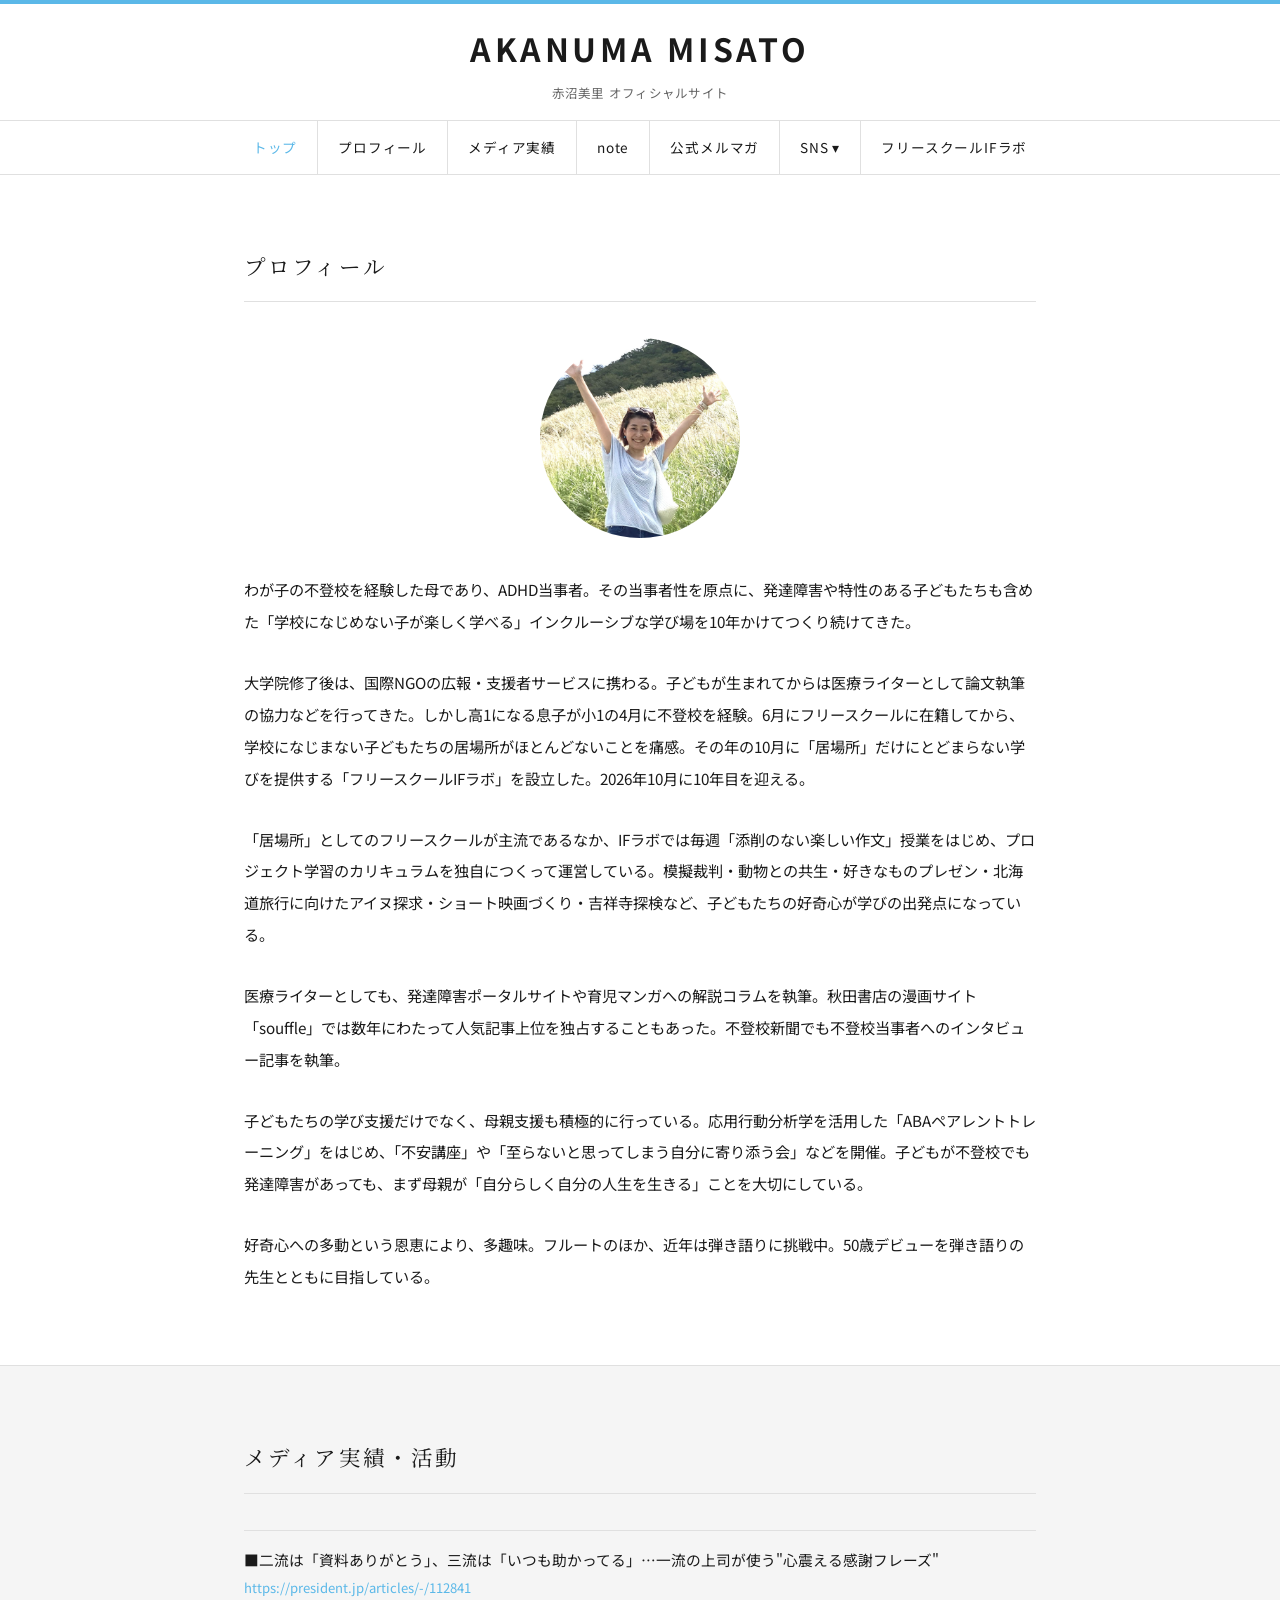
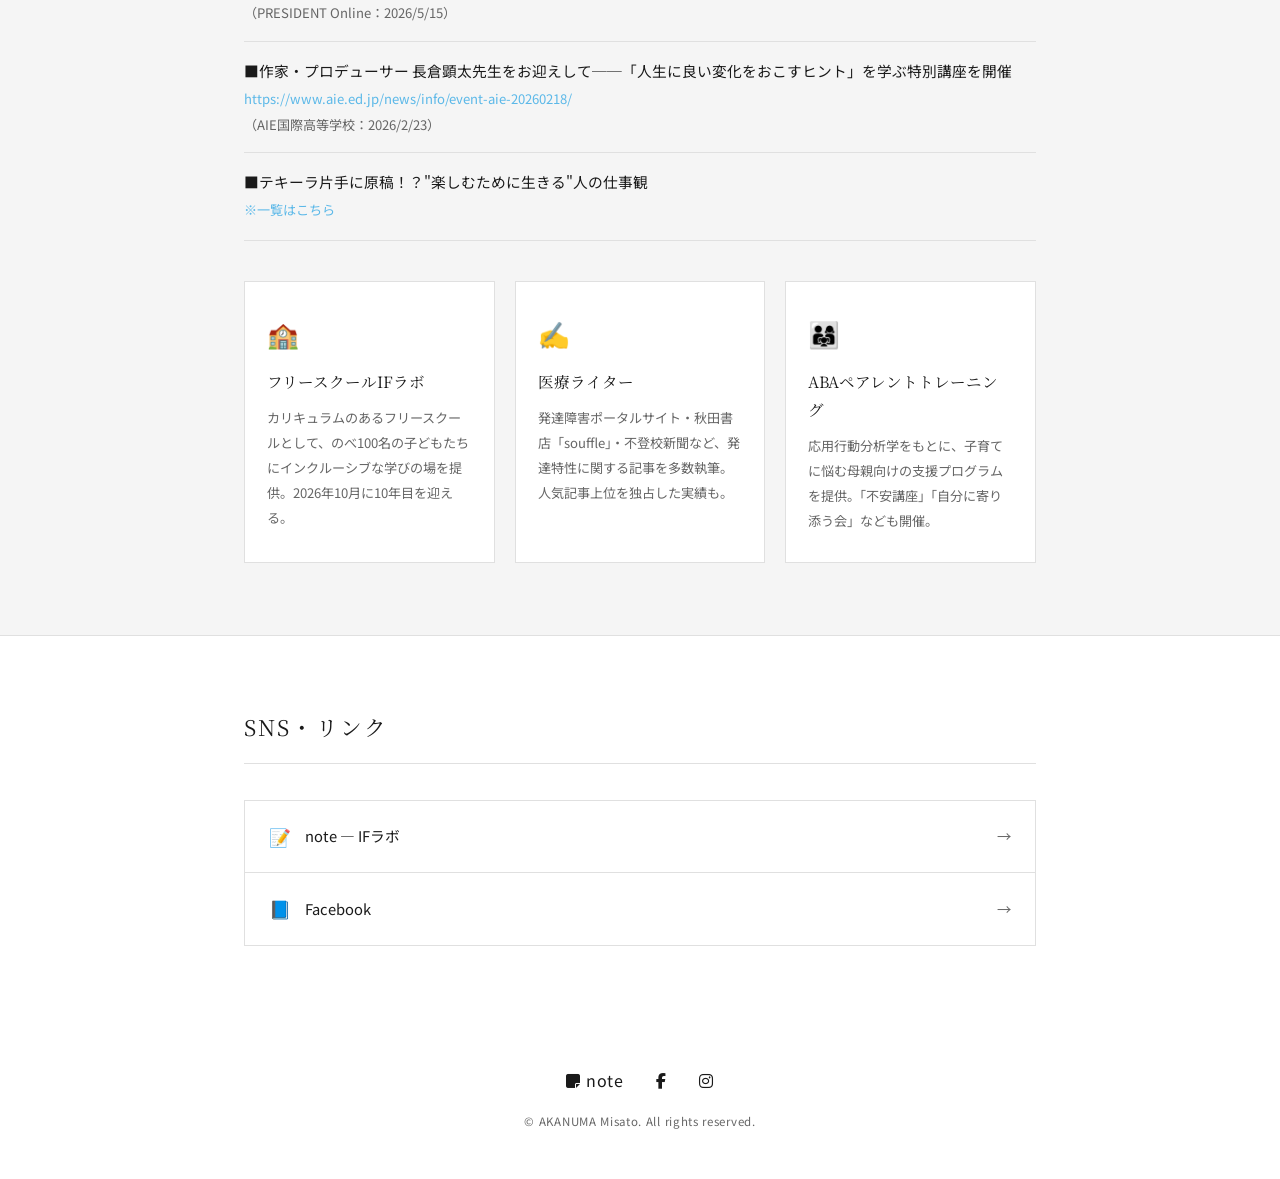
==== index.html @ 284a500e "Replace intro link with article list in media section" ====
<!DOCTYPE html>
<html lang="ja">
<head>
  <meta charset="UTF-8">
  <meta name="viewport" content="width=device-width, initial-scale=1.0">
  <title>赤沼美里 | AKANUMA Misato</title>
  <meta name="description" content="赤沼美里 オフィシャルサイト">
  <meta property="og:title" content="赤沼美里 | AKANUMA Misato">
  <meta property="og:description" content="赤沼美里 オフィシャルサイト">
  <meta property="og:url" content="https://akanumamisato.com">
  <link rel="icon" href="profile_pic.jpg" type="image/jpeg">
  <meta property="og:type" content="website">
  <link rel="preconnect" href="https://fonts.googleapis.com">
  <link rel="preconnect" href="https://fonts.gstatic.com" crossorigin>
  <link href="https://fonts.googleapis.com/css2?family=Noto+Serif+JP:wght@300;400;500&family=Noto+Sans+JP:wght@300;400;500&family=EB+Garamond:ital,wght@0,400;0,500;1,400&display=swap" rel="stylesheet">
  <link rel="stylesheet" href="style.css">
  <link rel="stylesheet" href="https://cdnjs.cloudflare.com/ajax/libs/font-awesome/6.5.0/css/all.min.css">
</head>
<body>

<div class="top-line"></div>

<div class="sticky-top">
  <header class="site-header">
    <div class="header-inner">
      <a href="https://akanumamisato.com" style="text-decoration: none; color: inherit;">
        <div class="header-center">
          <h1 class="site-title">AKANUMA MISATO</h1>
          <p class="site-subtitle">赤沼美里 オフィシャルサイト</p>
        </div>
      </a>
    </div>
  </header>

  <nav class="site-nav">
    <button class="hamburger" id="hamburger">☰</button>
    <ul id="nav-menu">
      <li><a href="#top" onclick="closeMenu()">トップ</a></li>
      <li><a href="#about" onclick="closeMenu()">プロフィール</a></li>
      <li><a href="#activities" onclick="closeMenu()">メディア実績</a></li>
      <li><a href="https://note.com/iflab_education/" target="_blank">note</a></li>
      <li><a href="#links" onclick="closeMenu()">公式メルマガ</a></li>
      <li class="has-dropdown">
        <a href="#">SNS ▾</a>
        <div class="dropdown">
          <a href="https://note.com/iflab_education/" target="_blank">note</a>
          <a href="https://www.facebook.com/misato.akanuma" target="_blank">Facebook</a>
          <a href="#" target="_blank">Instagram</a>
        </div>
      </li>
      <li><a href="https://iflab.education" onclick="closeMenu()">フリースクールIFラボ</a></li>
    </ul>
  </nav>
</div>

<main id="top">

  <section class="section" id="about">
    <div class="container">
      <h2 class="section-title">プロフィール</h2>
      <div class="profile-body">
        <div class="profile-photo">
          <img src="profile_pic.jpg" alt="赤沼美里">
        </div>
        <p>わが子の不登校を経験した母であり、ADHD当事者。その当事者性を原点に、発達障害や特性のある子どもたちも含めた「学校になじめない子が楽しく学べる」インクルーシブな学び場を10年かけてつくり続けてきた。</p>
        <br>
        <p>大学院修了後は、国際NGOの広報・支援者サービスに携わる。子どもが生まれてからは医療ライターとして論文執筆の協力などを行ってきた。しかし高1になる息子が小1の4月に不登校を経験。6月にフリースクールに在籍してから、学校になじまない子どもたちの居場所がほとんどないことを痛感。その年の10月に「居場所」だけにとどまらない学びを提供する「フリースクールIFラボ」を設立した。2026年10月に10年目を迎える。</p>
        <br>
        <p>「居場所」としてのフリースクールが主流であるなか、IFラボでは毎週「添削のない楽しい作文」授業をはじめ、プロジェクト学習のカリキュラムを独自につくって運営している。模擬裁判・動物との共生・好きなものプレゼン・北海道旅行に向けたアイヌ探求・ショート映画づくり・吉祥寺探検など、子どもたちの好奇心が学びの出発点になっている。</p>
        <br>
        <p>医療ライターとしても、発達障害ポータルサイトや育児マンガへの解説コラムを執筆。秋田書店の漫画サイト「souffle」では数年にわたって人気記事上位を独占することもあった。不登校新聞でも不登校当事者へのインタビュー記事を執筆。</p>
        <br>
        <p>子どもたちの学び支援だけでなく、母親支援も積極的に行っている。応用行動分析学を活用した「ABAペアレントトレーニング」をはじめ、「不安講座」や「至らないと思ってしまう自分に寄り添う会」などを開催。子どもが不登校でも発達障害があっても、まず母親が「自分らしく自分の人生を生きる」ことを大切にしている。</p>
        <br>
        <p>好奇心への多動という恩恵により、多趣味。フルートのほか、近年は弾き語りに挑戦中。50歳デビューを弾き語りの先生とともに目指している。</p>
      </div>
    </div>
  </section>

  <section class="section section-gray" id="activities">
    <div class="container">
      <h2 class="section-title">メディア実績・活動</h2>
      <ul class="article-list">
        <li class="article-item">
          <p class="article-title">■二流は「資料ありがとう」、三流は「いつも助かってる」…一流の上司が使う"心震える感謝フレーズ"</p>
          <a href="https://president.jp/articles/-/112841" target="_blank" rel="noopener" class="article-url">https://president.jp/articles/-/112841</a>
          <p class="article-meta">（PRESIDENT Online：2026/5/15）</p>
        </li>
        <li class="article-item">
          <p class="article-title">■作家・プロデューサー 長倉顕太先生をお迎えして──「人生に良い変化をおこすヒント」を学ぶ特別講座を開催</p>
          <a href="https://www.aie.ed.jp/news/info/event-aie-20260218/" target="_blank" rel="noopener" class="article-url">https://www.aie.ed.jp/news/info/event-aie-20260218/</a>
          <p class="article-meta">（AIE国際高等学校：2026/2/23）</p>
        </li>
        <li class="article-item">
          <p class="article-title">■テキーラ片手に原稿！？"楽しむために生きる"人の仕事観</p>
          <a href="https://note.com/iflab_education/n/nfb393de03e0a" target="_blank" rel="noopener" class="article-url">※一覧はこちら</a>
        </li>
      </ul>
      <div class="card-grid">
        <div class="card">
          <div class="card-icon">🏫</div>
          <h3>フリースクールIFラボ</h3>
          <p>カリキュラムのあるフリースクールとして、のべ100名の子どもたちにインクルーシブな学びの場を提供。2026年10月に10年目を迎える。</p>
        </div>
        <div class="card">
          <div class="card-icon">✍️</div>
          <h3>医療ライター</h3>
          <p>発達障害ポータルサイト・秋田書店「souffle」・不登校新聞など、発達特性に関する記事を多数執筆。人気記事上位を独占した実績も。</p>
        </div>
        <div class="card">
          <div class="card-icon">👨‍👩‍👧</div>
          <h3>ABAペアレントトレーニング</h3>
          <p>応用行動分析学をもとに、子育てに悩む母親向けの支援プログラムを提供。「不安講座」「自分に寄り添う会」なども開催。</p>
        </div>
      </div>
    </div>
  </section>

  <section class="section" id="links">
    <div class="container">
      <h2 class="section-title">SNS・リンク</h2>
      <div class="link-list">
        <a href="https://note.com/iflab_education/" target="_blank" rel="noopener" class="link-item">
          <span class="link-icon">📝</span>
          <span class="link-label">note — IFラボ</span>
          <span class="link-arrow">→</span>
        </a>
        <a href="https://www.facebook.com/misato.akanuma" target="_blank" rel="noopener" class="link-item">
          <span class="link-icon">📘</span>
          <span class="link-label">Facebook</span>
          <span class="link-arrow">→</span>
        </a>
      </div>
    </div>
  </section>

</main>

<footer class="footer">
  <div class="footer-sns">
    <a href="https://note.com/iflab_education/" target="_blank" rel="noopener"><i class="fa-solid fa-note-sticky"></i> note</a>
    <a href="https://www.facebook.com/misato.akanuma" target="_blank" rel="noopener"><i class="fa-brands fa-facebook-f"></i></a>
    <a href="#" target="_blank" rel="noopener"><i class="fa-brands fa-instagram"></i></a>
  </div>
  <p class="footer-copy">&copy; AKANUMA Misato. All rights reserved.</p>
</footer>

<script>
  const hamburger = document.getElementById('hamburger');
  const navMenu = document.getElementById('nav-menu');
  hamburger.addEventListener('click', function() {
    navMenu.classList.toggle('open');
  });
  function closeMenu() {
    navMenu.classList.remove('open');
  }
</script>

</body>
</html>
---- style.css ----
.top-line { height: 4px; background: #5BB8E8; }

*, *::before, *::after { box-sizing: border-box; margin: 0; padding: 0; }

:root {
  --color-bg: #ffffff;
  --color-bg-gray: #f5f5f5;
  --color-text: #1a1a1a;
  --color-muted: #666666;
  --color-border: #e0e0e0;
  --font-serif: 'Noto Serif JP', serif;
  --font-sans: 'Noto Sans JP', sans-serif;
  --font-en: 'EB Garamond', serif;
}

html { font-size: 16px; scroll-behavior: smooth; }

body { background: var(--color-bg); color: var(--color-text); font-family: var(--font-sans); font-weight: 400; line-height: 1.8; -webkit-font-smoothing: antialiased; }

.sticky-top { position: sticky; top: 0; z-index: 100; background: #fff; }

.site-header { border-bottom: 1px solid var(--color-border); padding: 16px 0; }
.header-inner { max-width: 1000px; margin: 0 auto; padding: 0 24px; display: flex; justify-content: center; }
.header-center { text-align: center; }
.site-title { font-family: var(--font-sans); font-weight: 700; font-size: clamp(1.4rem, 4vw, 2rem); letter-spacing: 0.12em; }
.site-subtitle { font-size: 0.78rem; color: var(--color-muted); letter-spacing: 0.1em; margin-top: 4px; }

.site-nav { background: #fff; border-bottom: 1px solid var(--color-border); position: relative; }
.hamburger { display: none; background: none; border: none; font-size: 1.6rem; cursor: pointer; padding: 12px 20px; color: var(--color-text); width: 100%; text-align: left; }
.site-nav ul { max-width: 1000px; margin: 0 auto; padding: 0 24px; list-style: none; display: flex; justify-content: center; }
.site-nav ul li + li { border-left: 1px solid var(--color-border); }
.site-nav ul li a { display: block; padding: 14px 20px; font-size: 0.85rem; letter-spacing: 0.06em; color: var(--color-text); text-decoration: none; transition: color 0.2s; }
.site-nav ul li a:hover { color: #5BB8E8; }
.site-nav ul li:first-child a { color: #5BB8E8; }

.has-dropdown { position: relative; }
.dropdown { display: none; position: absolute; top: 100%; left: 0; background: #fff; border: 1px solid var(--color-border); min-width: 160px; z-index: 200; padding: 0; box-shadow: 0 4px 12px rgba(0,0,0,0.08); }
.dropdown a { display: block; padding: 12px 20px; font-size: 0.85rem; color: var(--color-text); text-decoration: none; white-space: nowrap; }
.dropdown a + a { border-top: 1px solid var(--color-border); }
.dropdown a:hover { color: #5BB8E8; background: var(--color-bg-gray); }
.has-dropdown:hover .dropdown { display: flex; flex-direction: column; }

.container { max-width: 840px; margin: 0 auto; padding: 0 24px; }
.section { padding: 72px 0; border-bottom: 1px solid var(--color-border); }
.section-gray { background: var(--color-bg-gray); }
#links { border-bottom: none; }
.section-title { font-family: var(--font-serif); font-weight: 400; font-size: 1.35rem; letter-spacing: 0.1em; margin-bottom: 36px; padding-bottom: 16px; border-bottom: 1px solid var(--color-border); }

.profile-photo { text-align: center; margin-bottom: 36px; }
.profile-photo img { width: 200px; height: 200px; object-fit: cover; border-radius: 50%; display: block; margin: 0 auto; }
.profile-body p { font-size: 0.95rem; line-height: 2.1; }

.article-list { list-style: none; margin-bottom: 40px; }
.article-item { padding: 16px 0; border-bottom: 1px solid var(--color-border); }
.article-item:first-child { border-top: 1px solid var(--color-border); }
.article-title { font-size: 0.92rem; line-height: 1.7; margin-bottom: 4px; }
.article-url { font-size: 0.82rem; color: #5BB8E8; text-decoration: none; display: block; margin-bottom: 2px; }
.article-url:hover { text-decoration: underline; }
.article-meta { font-size: 0.82rem; color: var(--color-muted); }

.card-grid { display: grid; grid-template-columns: repeat(auto-fit, minmax(220px, 1fr)); gap: 20px; }
.card { background: #fff; border: 1px solid var(--color-border); padding: 28px 22px; }
.card-icon { font-size: 1.6rem; margin-bottom: 12px; }
.card h3 { font-family: var(--font-serif); font-weight: 400; font-size: 0.97rem; margin-bottom: 10px; }
.card p { font-size: 0.82rem; color: var(--color-muted); line-height: 1.9; }

.link-list { display: flex; flex-direction: column; border: 1px solid var(--color-border); }
.link-item { display: flex; align-items: center; gap: 14px; background: #fff; padding: 20px 24px; text-decoration: none; color: var(--color-text); border-bottom: 1px solid var(--color-border); transition: background 0.15s; }
.link-item:last-child { border-bottom: none; }
.link-item:hover { background: var(--color-bg-gray); }
.link-icon { font-size: 1.1rem; flex-shrink: 0; }
.link-label { flex: 1; font-size: 0.92rem; }
.link-arrow { color: var(--color-muted); font-size: 0.9rem; transition: transform 0.2s; }
.link-item:hover .link-arrow { transform: translateX(4px); }

.footer { background: #fff; padding: 48px 24px; text-align: center; }
.footer-sns { display: flex; justify-content: center; gap: 32px; margin-bottom: 16px; }
.footer-sns a { color: var(--color-text); text-decoration: none; font-size: 1rem; letter-spacing: 0.06em; transition: color 0.2s; }
.footer-sns a:hover { color: #5BB8E8; }
.footer-copy { font-size: 0.72rem; color: var(--color-muted); letter-spacing: 0.06em; }

@media (max-width: 600px) {
  .site-nav { border-bottom: none; }
  .hamburger { display: block; }
  .site-nav ul { display: none; flex-direction: column; padding: 0; }
  .site-nav ul.open { display: flex; max-height: 70vh; overflow-y: auto; }
  .site-nav ul li + li { border-left: none; border-top: 1px solid var(--color-border); }
  .site-nav ul li a { padding: 14px 20px; }
  .has-dropdown { position: static; }
  .dropdown { display: flex; flex-direction: column; position: static; box-shadow: none; border: none; border-top: 1px solid var(--color-border); padding-left: 20px; }
  .section { padding: 40px 0; }
  .card-grid { grid-template-columns: 1fr; }
  .profile-photo img { width: 160px; height: 160px; }
}
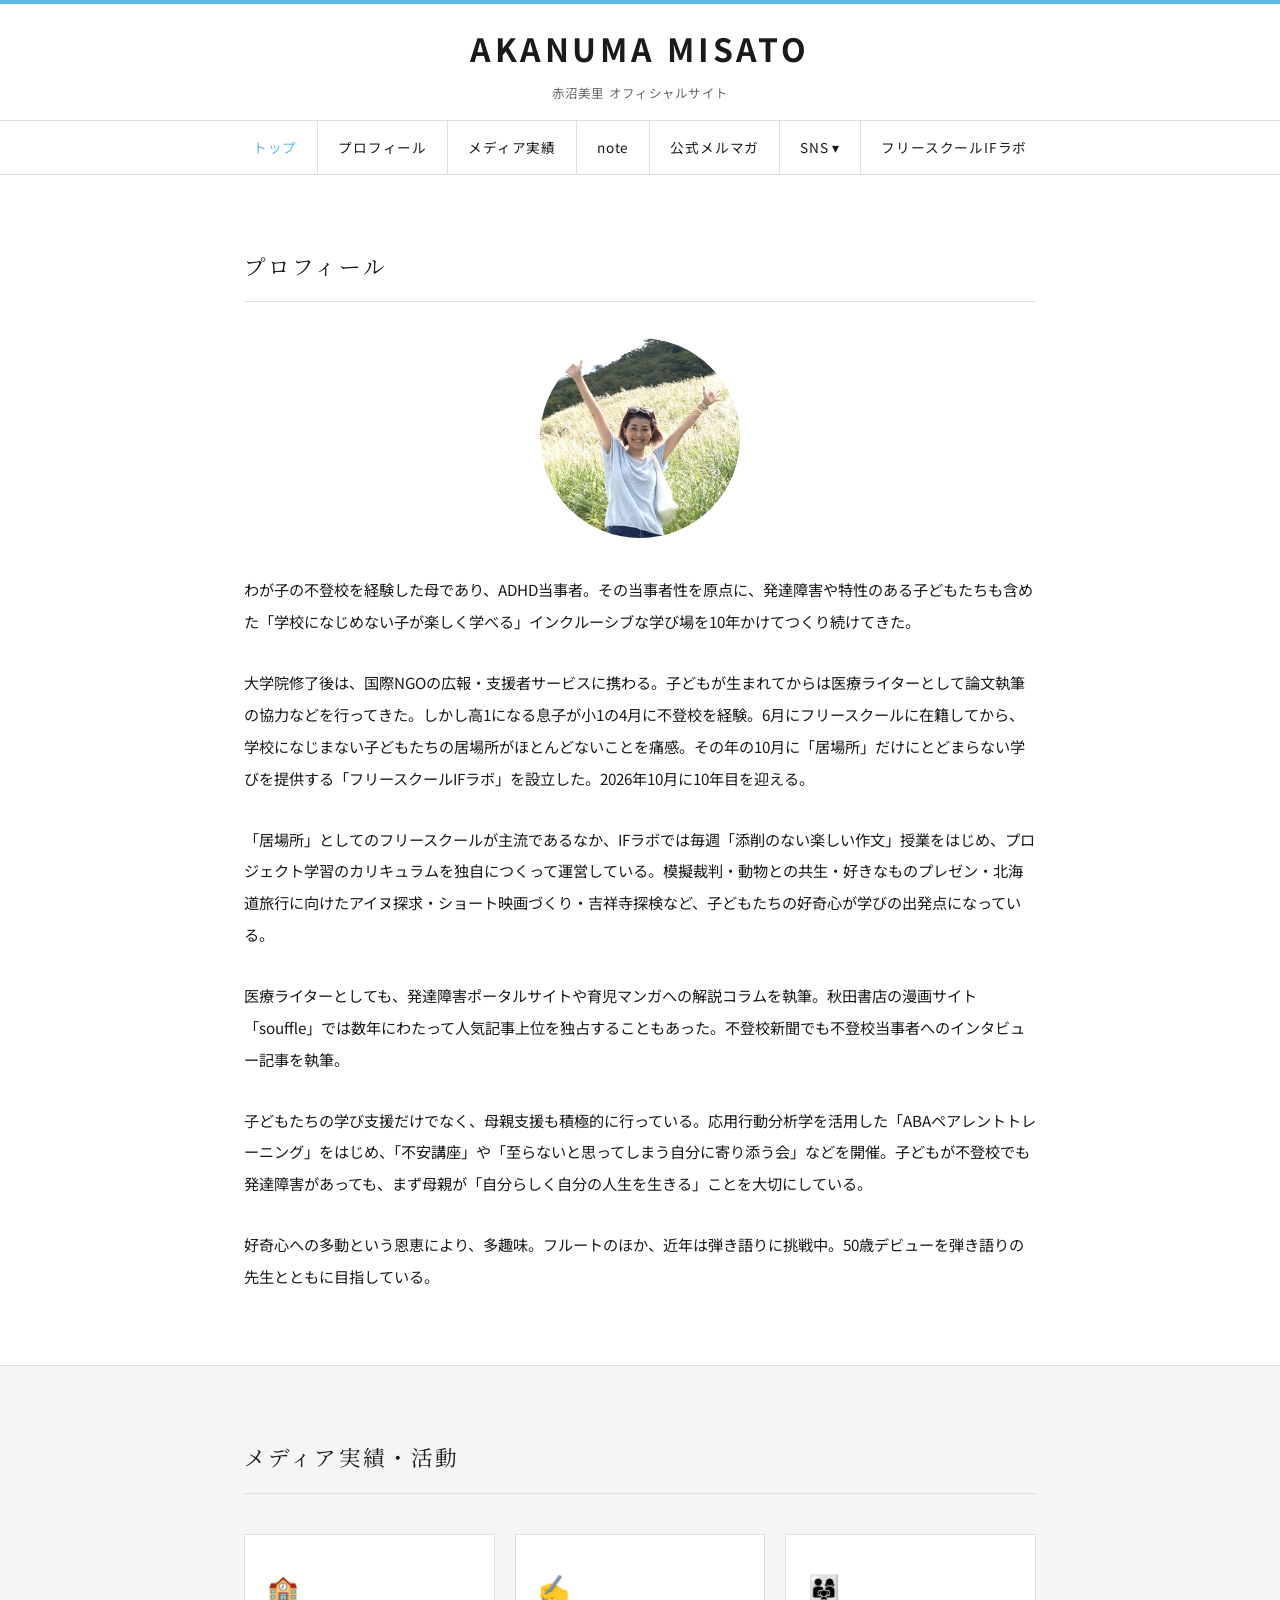
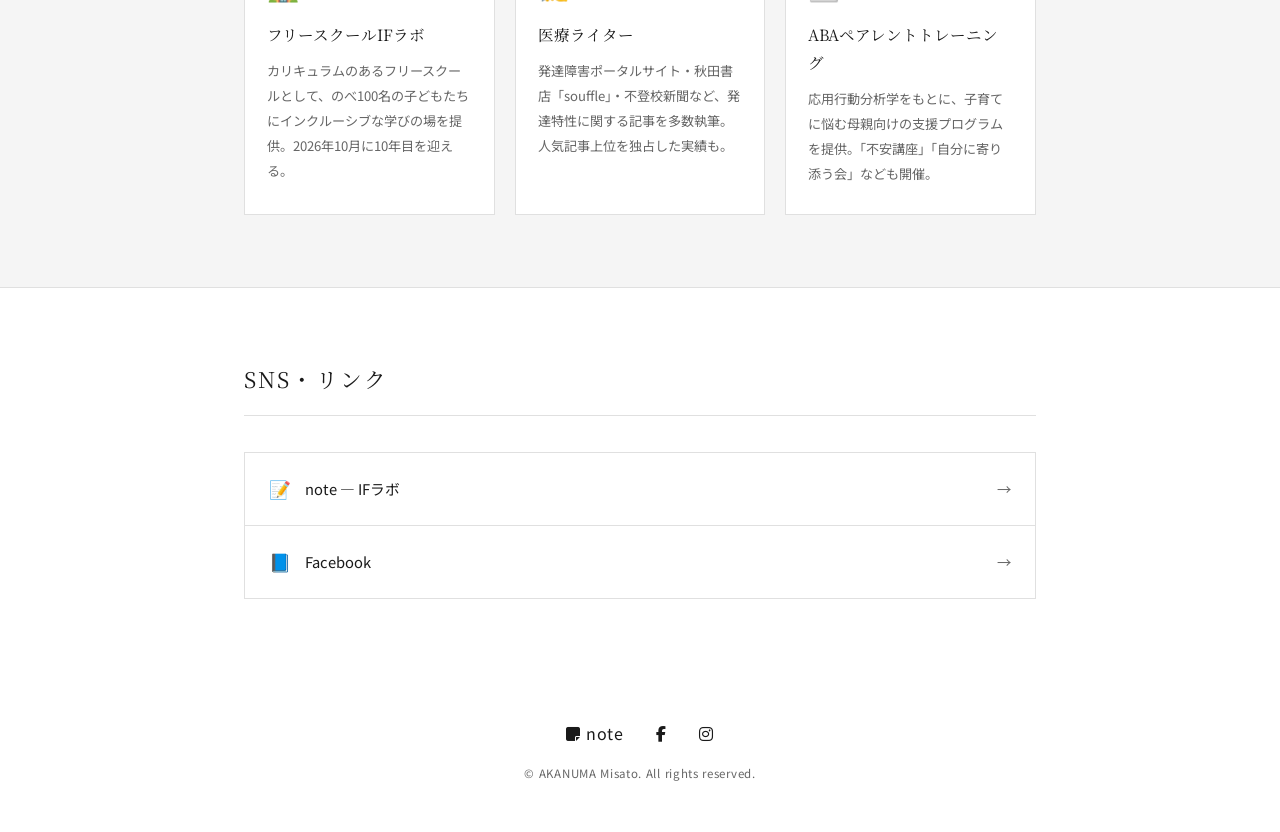
==== commit aa8b7f82: "Remove placeholder articles from media section" ====
--- a/index.html
+++ b/index.html
@@ -81,20 +81,7 @@
     <div class="container">
       <h2 class="section-title">メディア実績・活動</h2>
       <ul class="article-list">
-        <li class="article-item">
-          <p class="article-title">■二流は「資料ありがとう」、三流は「いつも助かってる」…一流の上司が使う"心震える感謝フレーズ"</p>
-          <a href="https://president.jp/articles/-/112841" target="_blank" rel="noopener" class="article-url">https://president.jp/articles/-/112841</a>
-          <p class="article-meta">（PRESIDENT Online：2026/5/15）</p>
-        </li>
-        <li class="article-item">
-          <p class="article-title">■作家・プロデューサー 長倉顕太先生をお迎えして──「人生に良い変化をおこすヒント」を学ぶ特別講座を開催</p>
-          <a href="https://www.aie.ed.jp/news/info/event-aie-20260218/" target="_blank" rel="noopener" class="article-url">https://www.aie.ed.jp/news/info/event-aie-20260218/</a>
-          <p class="article-meta">（AIE国際高等学校：2026/2/23）</p>
-        </li>
-        <li class="article-item">
-          <p class="article-title">■テキーラ片手に原稿！？"楽しむために生きる"人の仕事観</p>
-          <a href="https://note.com/iflab_education/n/nfb393de03e0a" target="_blank" rel="noopener" class="article-url">※一覧はこちら</a>
-        </li>
+        <!-- 記事を追加してください -->
       </ul>
       <div class="card-grid">
         <div class="card">
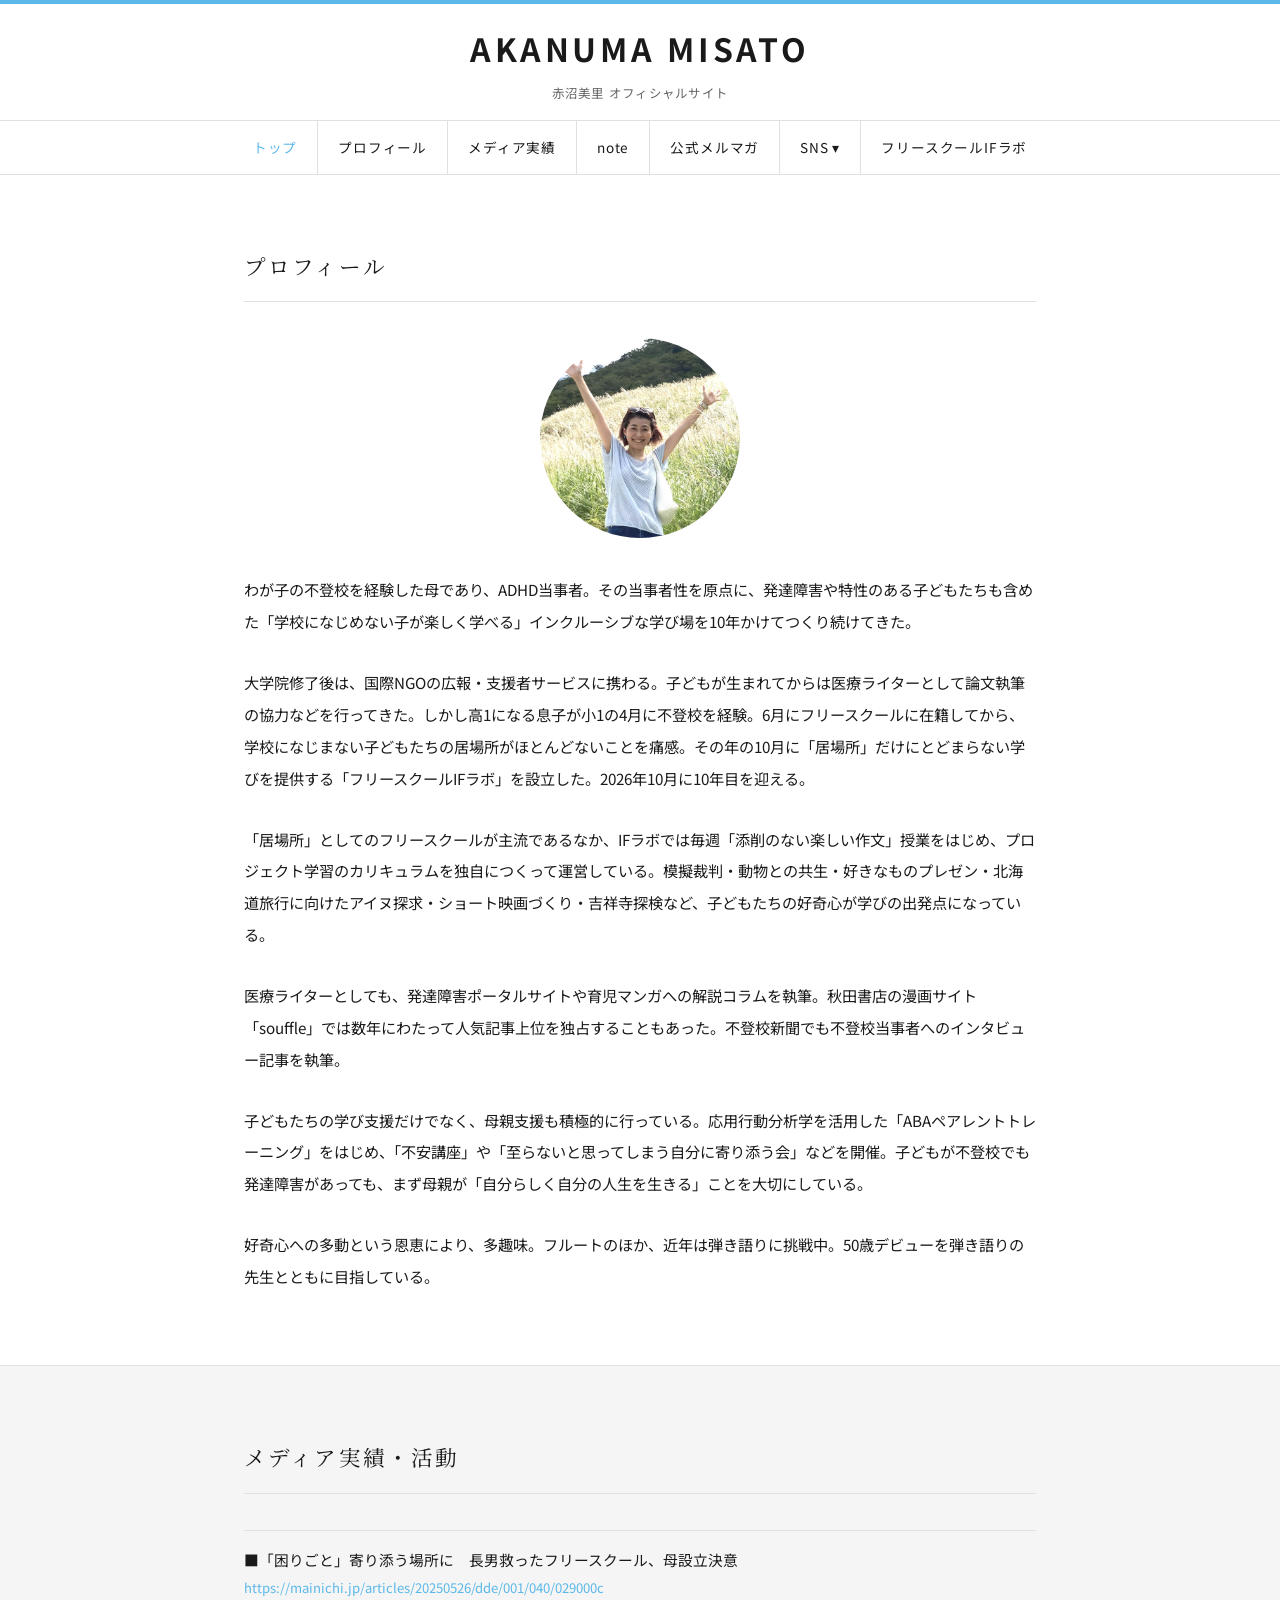
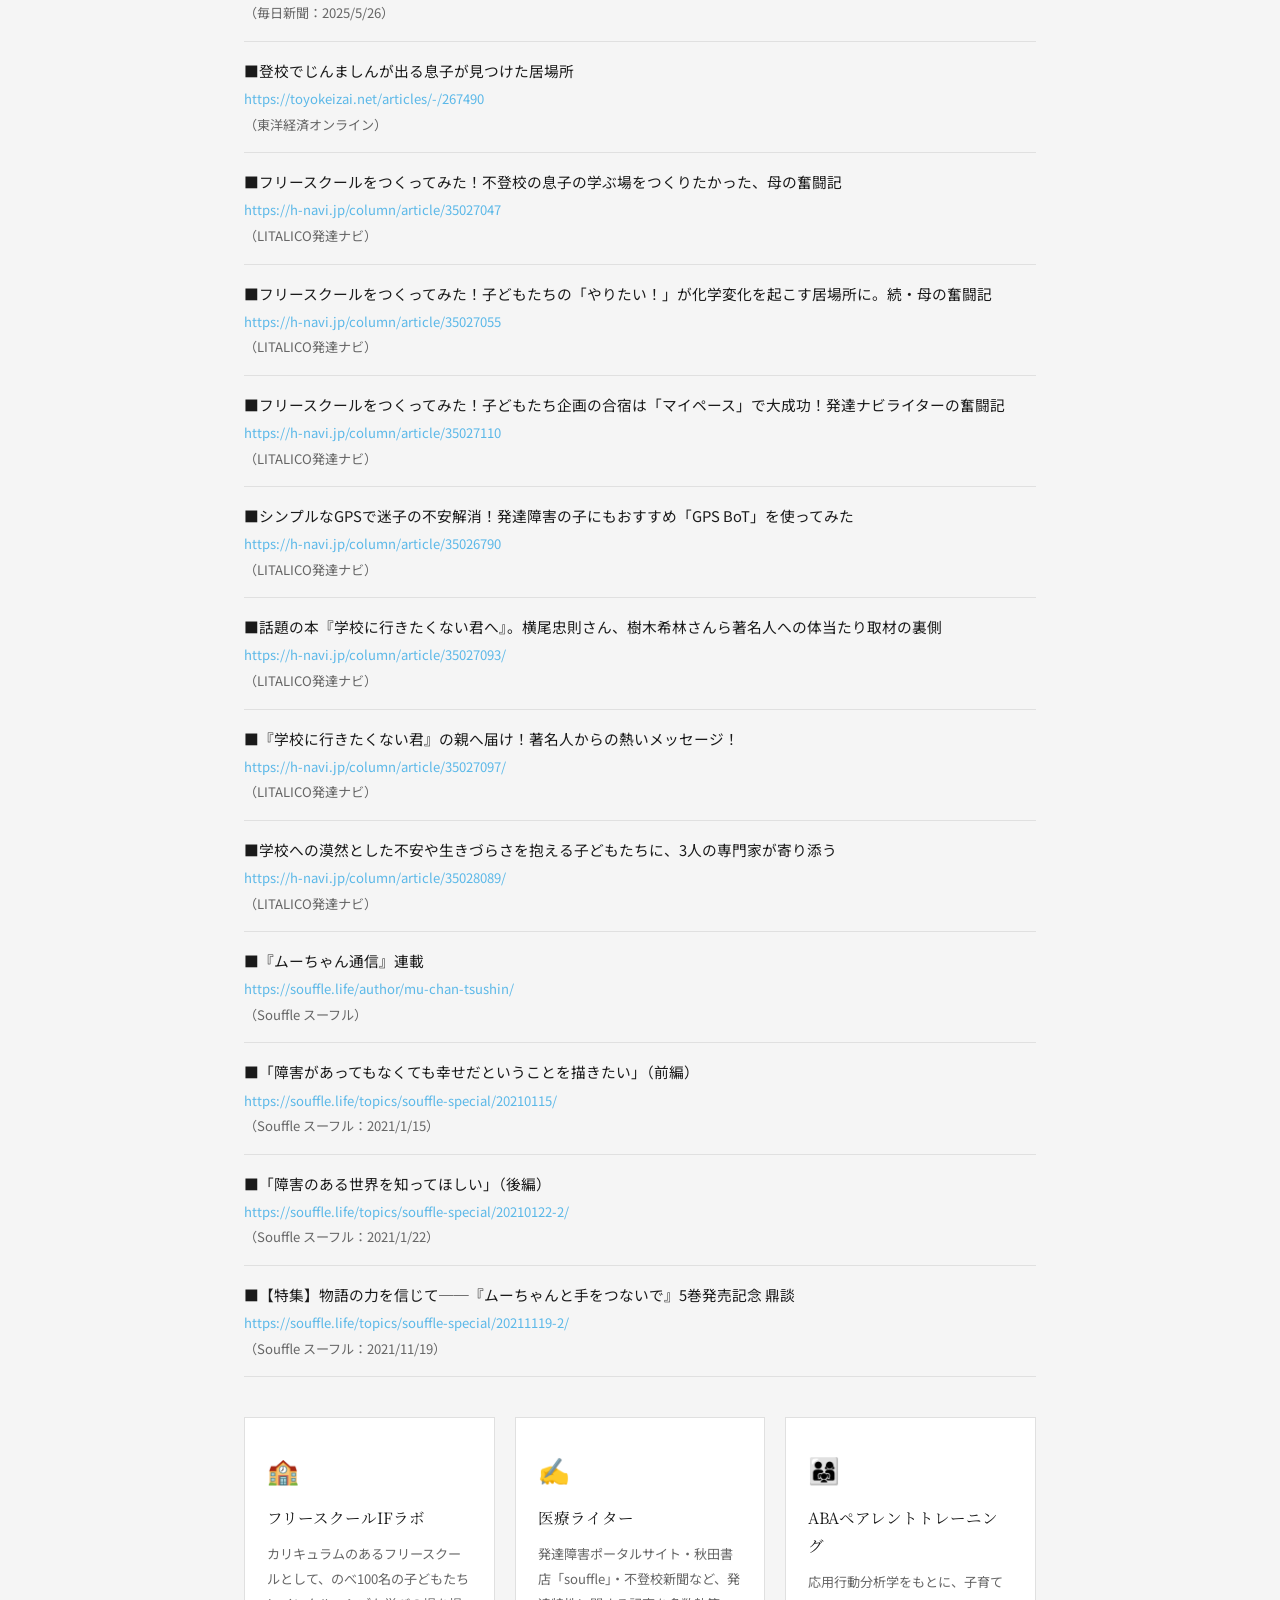
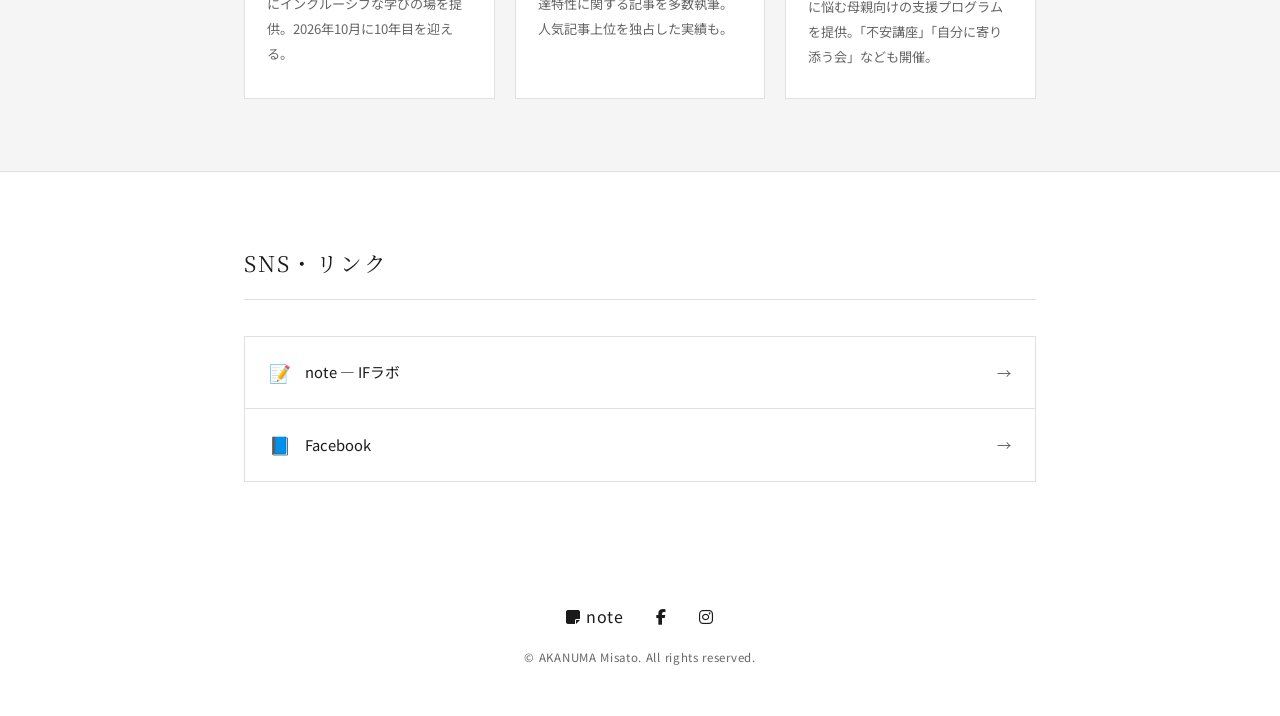
==== commit 9a681bc6: "Add article list to media section from note page" ====
--- a/index.html
+++ b/index.html
@@ -81,7 +81,71 @@
     <div class="container">
       <h2 class="section-title">メディア実績・活動</h2>
       <ul class="article-list">
-        <!-- 記事を追加してください -->
+        <li class="article-item">
+          <p class="article-title">■「困りごと」寄り添う場所に　長男救ったフリースクール、母設立決意</p>
+          <a href="https://mainichi.jp/articles/20250526/dde/001/040/029000c" target="_blank" rel="noopener" class="article-url">https://mainichi.jp/articles/20250526/dde/001/040/029000c</a>
+          <p class="article-meta">（毎日新聞：2025/5/26）</p>
+        </li>
+        <li class="article-item">
+          <p class="article-title">■登校でじんましんが出る息子が見つけた居場所</p>
+          <a href="https://toyokeizai.net/articles/-/267490" target="_blank" rel="noopener" class="article-url">https://toyokeizai.net/articles/-/267490</a>
+          <p class="article-meta">（東洋経済オンライン）</p>
+        </li>
+        <li class="article-item">
+          <p class="article-title">■フリースクールをつくってみた！不登校の息子の学ぶ場をつくりたかった、母の奮闘記</p>
+          <a href="https://h-navi.jp/column/article/35027047" target="_blank" rel="noopener" class="article-url">https://h-navi.jp/column/article/35027047</a>
+          <p class="article-meta">（LITALICO発達ナビ）</p>
+        </li>
+        <li class="article-item">
+          <p class="article-title">■フリースクールをつくってみた！子どもたちの「やりたい！」が化学変化を起こす居場所に。続・母の奮闘記</p>
+          <a href="https://h-navi.jp/column/article/35027055" target="_blank" rel="noopener" class="article-url">https://h-navi.jp/column/article/35027055</a>
+          <p class="article-meta">（LITALICO発達ナビ）</p>
+        </li>
+        <li class="article-item">
+          <p class="article-title">■フリースクールをつくってみた！子どもたち企画の合宿は「マイペース」で大成功！発達ナビライターの奮闘記</p>
+          <a href="https://h-navi.jp/column/article/35027110" target="_blank" rel="noopener" class="article-url">https://h-navi.jp/column/article/35027110</a>
+          <p class="article-meta">（LITALICO発達ナビ）</p>
+        </li>
+        <li class="article-item">
+          <p class="article-title">■シンプルなGPSで迷子の不安解消！発達障害の子にもおすすめ「GPS BoT」を使ってみた</p>
+          <a href="https://h-navi.jp/column/article/35026790" target="_blank" rel="noopener" class="article-url">https://h-navi.jp/column/article/35026790</a>
+          <p class="article-meta">（LITALICO発達ナビ）</p>
+        </li>
+        <li class="article-item">
+          <p class="article-title">■話題の本『学校に行きたくない君へ』。横尾忠則さん、樹木希林さんら著名人への体当たり取材の裏側</p>
+          <a href="https://h-navi.jp/column/article/35027093/" target="_blank" rel="noopener" class="article-url">https://h-navi.jp/column/article/35027093/</a>
+          <p class="article-meta">（LITALICO発達ナビ）</p>
+        </li>
+        <li class="article-item">
+          <p class="article-title">■『学校に行きたくない君』の親へ届け！著名人からの熱いメッセージ！</p>
+          <a href="https://h-navi.jp/column/article/35027097/" target="_blank" rel="noopener" class="article-url">https://h-navi.jp/column/article/35027097/</a>
+          <p class="article-meta">（LITALICO発達ナビ）</p>
+        </li>
+        <li class="article-item">
+          <p class="article-title">■学校への漠然とした不安や生きづらさを抱える子どもたちに、3人の専門家が寄り添う</p>
+          <a href="https://h-navi.jp/column/article/35028089/" target="_blank" rel="noopener" class="article-url">https://h-navi.jp/column/article/35028089/</a>
+          <p class="article-meta">（LITALICO発達ナビ）</p>
+        </li>
+        <li class="article-item">
+          <p class="article-title">■『ムーちゃん通信』連載</p>
+          <a href="https://souffle.life/author/mu-chan-tsushin/" target="_blank" rel="noopener" class="article-url">https://souffle.life/author/mu-chan-tsushin/</a>
+          <p class="article-meta">（Souffle スーフル）</p>
+        </li>
+        <li class="article-item">
+          <p class="article-title">■「障害があってもなくても幸せだということを描きたい」（前編）</p>
+          <a href="https://souffle.life/topics/souffle-special/20210115/" target="_blank" rel="noopener" class="article-url">https://souffle.life/topics/souffle-special/20210115/</a>
+          <p class="article-meta">（Souffle スーフル：2021/1/15）</p>
+        </li>
+        <li class="article-item">
+          <p class="article-title">■「障害のある世界を知ってほしい」（後編）</p>
+          <a href="https://souffle.life/topics/souffle-special/20210122-2/" target="_blank" rel="noopener" class="article-url">https://souffle.life/topics/souffle-special/20210122-2/</a>
+          <p class="article-meta">（Souffle スーフル：2021/1/22）</p>
+        </li>
+        <li class="article-item">
+          <p class="article-title">■【特集】物語の力を信じて──『ムーちゃんと手をつないで』5巻発売記念 鼎談</p>
+          <a href="https://souffle.life/topics/souffle-special/20211119-2/" target="_blank" rel="noopener" class="article-url">https://souffle.life/topics/souffle-special/20211119-2/</a>
+          <p class="article-meta">（Souffle スーフル：2021/11/19）</p>
+        </li>
       </ul>
       <div class="card-grid">
         <div class="card">
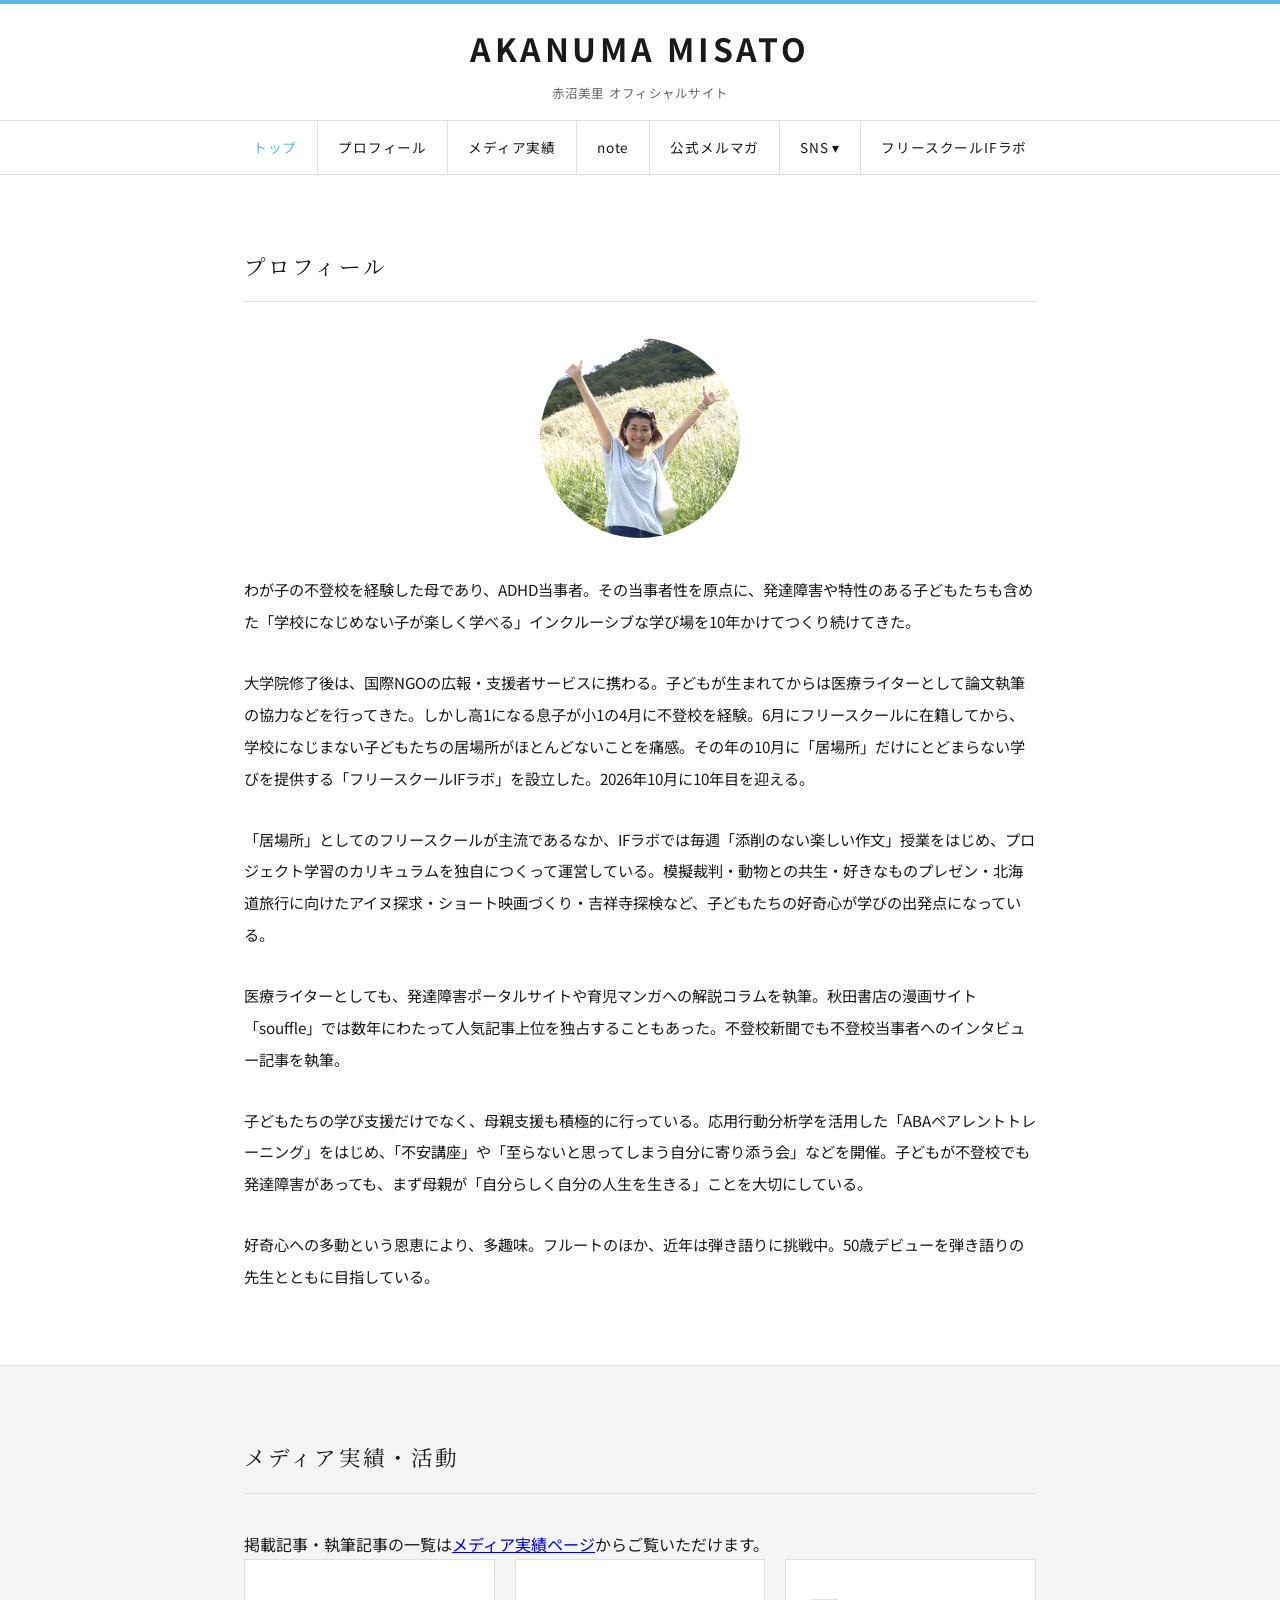
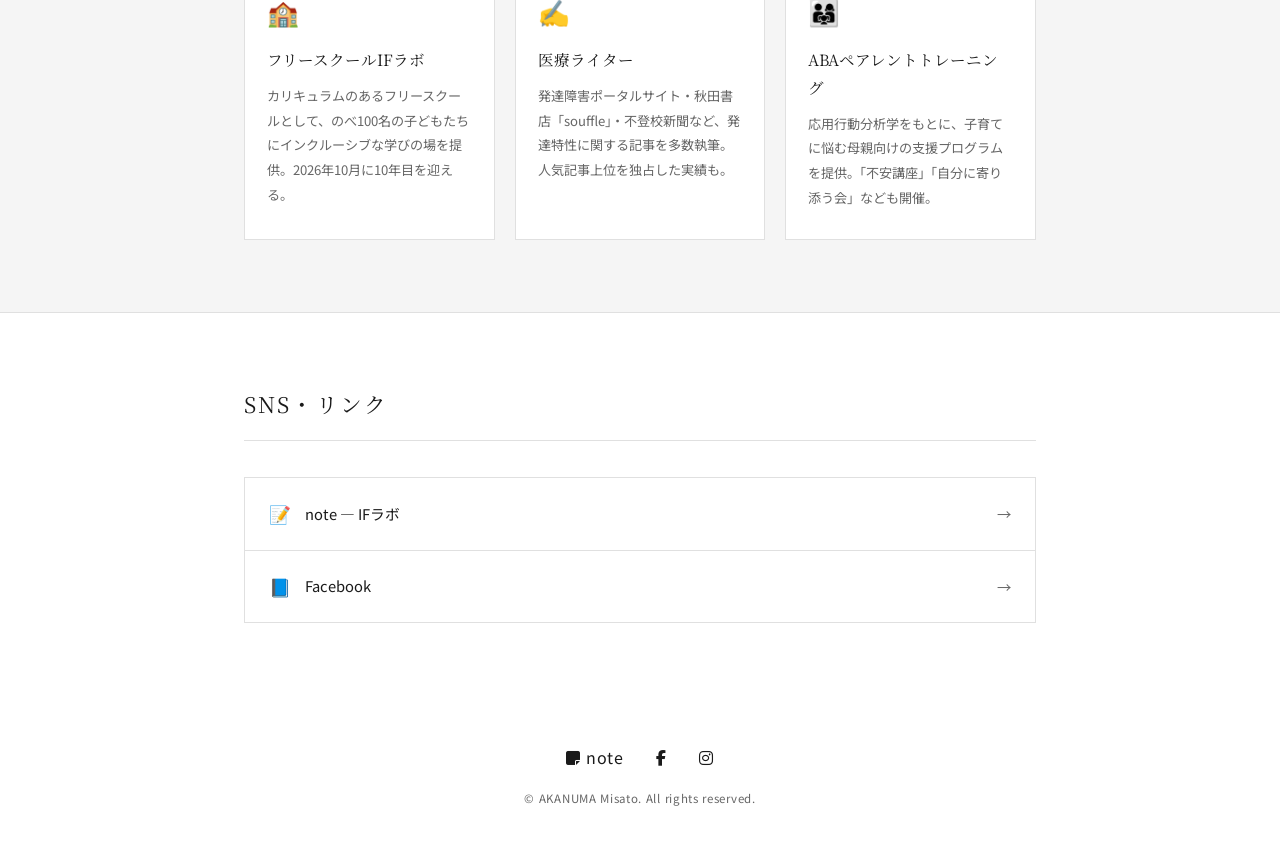
==== commit 7aa6fdb5: "Add /media/ subpage and update nav links" ====
--- a/index.html
+++ b/index.html
@@ -37,7 +37,7 @@
     <ul id="nav-menu">
       <li><a href="#top" onclick="closeMenu()">トップ</a></li>
       <li><a href="#about" onclick="closeMenu()">プロフィール</a></li>
-      <li><a href="#activities" onclick="closeMenu()">メディア実績</a></li>
+      <li><a href="/media/">メディア実績</a></li>
       <li><a href="https://note.com/iflab_education/" target="_blank">note</a></li>
       <li><a href="#links" onclick="closeMenu()">公式メルマガ</a></li>
       <li class="has-dropdown">
@@ -80,73 +80,7 @@
   <section class="section section-gray" id="activities">
     <div class="container">
       <h2 class="section-title">メディア実績・活動</h2>
-      <ul class="article-list">
-        <li class="article-item">
-          <p class="article-title">■「困りごと」寄り添う場所に　長男救ったフリースクール、母設立決意</p>
-          <a href="https://mainichi.jp/articles/20250526/dde/001/040/029000c" target="_blank" rel="noopener" class="article-url">https://mainichi.jp/articles/20250526/dde/001/040/029000c</a>
-          <p class="article-meta">（毎日新聞：2025/5/26）</p>
-        </li>
-        <li class="article-item">
-          <p class="article-title">■登校でじんましんが出る息子が見つけた居場所</p>
-          <a href="https://toyokeizai.net/articles/-/267490" target="_blank" rel="noopener" class="article-url">https://toyokeizai.net/articles/-/267490</a>
-          <p class="article-meta">（東洋経済オンライン）</p>
-        </li>
-        <li class="article-item">
-          <p class="article-title">■フリースクールをつくってみた！不登校の息子の学ぶ場をつくりたかった、母の奮闘記</p>
-          <a href="https://h-navi.jp/column/article/35027047" target="_blank" rel="noopener" class="article-url">https://h-navi.jp/column/article/35027047</a>
-          <p class="article-meta">（LITALICO発達ナビ）</p>
-        </li>
-        <li class="article-item">
-          <p class="article-title">■フリースクールをつくってみた！子どもたちの「やりたい！」が化学変化を起こす居場所に。続・母の奮闘記</p>
-          <a href="https://h-navi.jp/column/article/35027055" target="_blank" rel="noopener" class="article-url">https://h-navi.jp/column/article/35027055</a>
-          <p class="article-meta">（LITALICO発達ナビ）</p>
-        </li>
-        <li class="article-item">
-          <p class="article-title">■フリースクールをつくってみた！子どもたち企画の合宿は「マイペース」で大成功！発達ナビライターの奮闘記</p>
-          <a href="https://h-navi.jp/column/article/35027110" target="_blank" rel="noopener" class="article-url">https://h-navi.jp/column/article/35027110</a>
-          <p class="article-meta">（LITALICO発達ナビ）</p>
-        </li>
-        <li class="article-item">
-          <p class="article-title">■シンプルなGPSで迷子の不安解消！発達障害の子にもおすすめ「GPS BoT」を使ってみた</p>
-          <a href="https://h-navi.jp/column/article/35026790" target="_blank" rel="noopener" class="article-url">https://h-navi.jp/column/article/35026790</a>
-          <p class="article-meta">（LITALICO発達ナビ）</p>
-        </li>
-        <li class="article-item">
-          <p class="article-title">■話題の本『学校に行きたくない君へ』。横尾忠則さん、樹木希林さんら著名人への体当たり取材の裏側</p>
-          <a href="https://h-navi.jp/column/article/35027093/" target="_blank" rel="noopener" class="article-url">https://h-navi.jp/column/article/35027093/</a>
-          <p class="article-meta">（LITALICO発達ナビ）</p>
-        </li>
-        <li class="article-item">
-          <p class="article-title">■『学校に行きたくない君』の親へ届け！著名人からの熱いメッセージ！</p>
-          <a href="https://h-navi.jp/column/article/35027097/" target="_blank" rel="noopener" class="article-url">https://h-navi.jp/column/article/35027097/</a>
-          <p class="article-meta">（LITALICO発達ナビ）</p>
-        </li>
-        <li class="article-item">
-          <p class="article-title">■学校への漠然とした不安や生きづらさを抱える子どもたちに、3人の専門家が寄り添う</p>
-          <a href="https://h-navi.jp/column/article/35028089/" target="_blank" rel="noopener" class="article-url">https://h-navi.jp/column/article/35028089/</a>
-          <p class="article-meta">（LITALICO発達ナビ）</p>
-        </li>
-        <li class="article-item">
-          <p class="article-title">■『ムーちゃん通信』連載</p>
-          <a href="https://souffle.life/author/mu-chan-tsushin/" target="_blank" rel="noopener" class="article-url">https://souffle.life/author/mu-chan-tsushin/</a>
-          <p class="article-meta">（Souffle スーフル）</p>
-        </li>
-        <li class="article-item">
-          <p class="article-title">■「障害があってもなくても幸せだということを描きたい」（前編）</p>
-          <a href="https://souffle.life/topics/souffle-special/20210115/" target="_blank" rel="noopener" class="article-url">https://souffle.life/topics/souffle-special/20210115/</a>
-          <p class="article-meta">（Souffle スーフル：2021/1/15）</p>
-        </li>
-        <li class="article-item">
-          <p class="article-title">■「障害のある世界を知ってほしい」（後編）</p>
-          <a href="https://souffle.life/topics/souffle-special/20210122-2/" target="_blank" rel="noopener" class="article-url">https://souffle.life/topics/souffle-special/20210122-2/</a>
-          <p class="article-meta">（Souffle スーフル：2021/1/22）</p>
-        </li>
-        <li class="article-item">
-          <p class="article-title">■【特集】物語の力を信じて──『ムーちゃんと手をつないで』5巻発売記念 鼎談</p>
-          <a href="https://souffle.life/topics/souffle-special/20211119-2/" target="_blank" rel="noopener" class="article-url">https://souffle.life/topics/souffle-special/20211119-2/</a>
-          <p class="article-meta">（Souffle スーフル：2021/11/19）</p>
-        </li>
-      </ul>
+      <p class="activities-intro">掲載記事・執筆記事の一覧は<a href="/media/">メディア実績ページ</a>からご覧いただけます。</p>
       <div class="card-grid">
         <div class="card">
           <div class="card-icon">🏫</div>
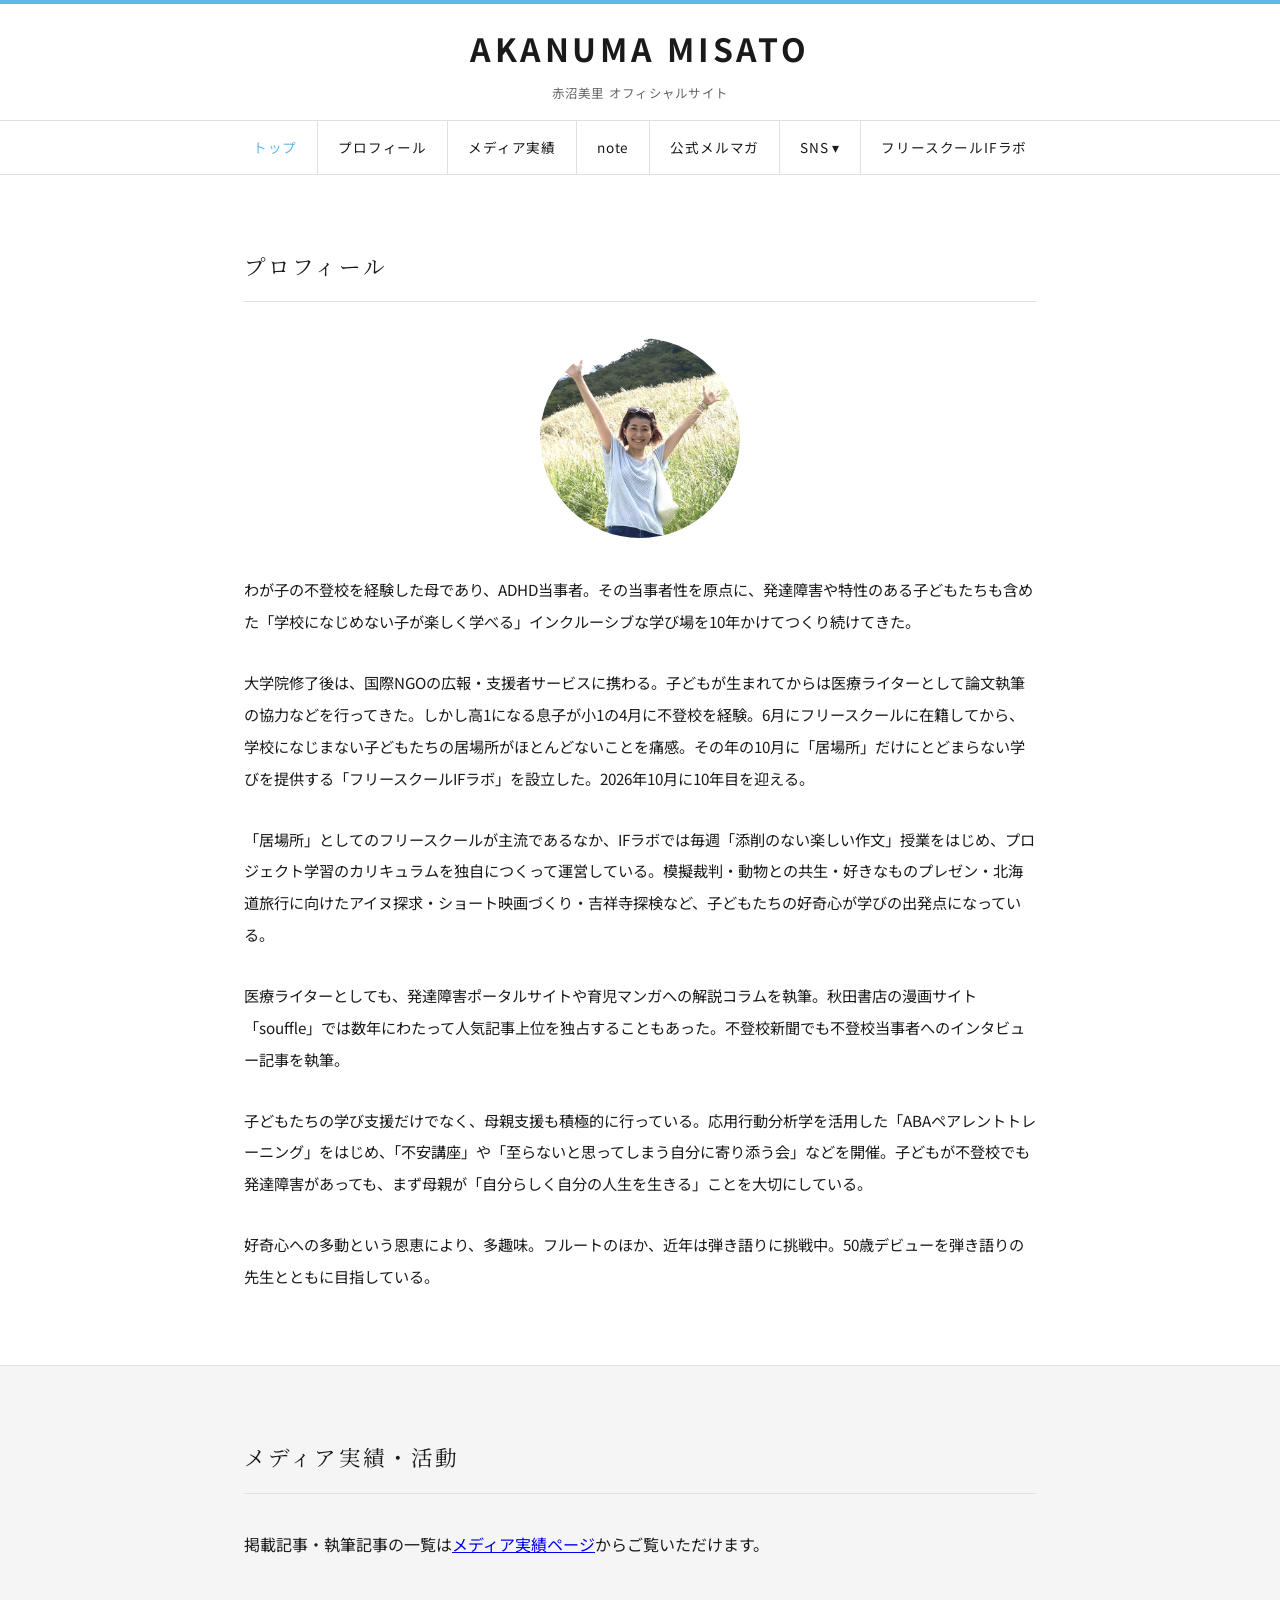
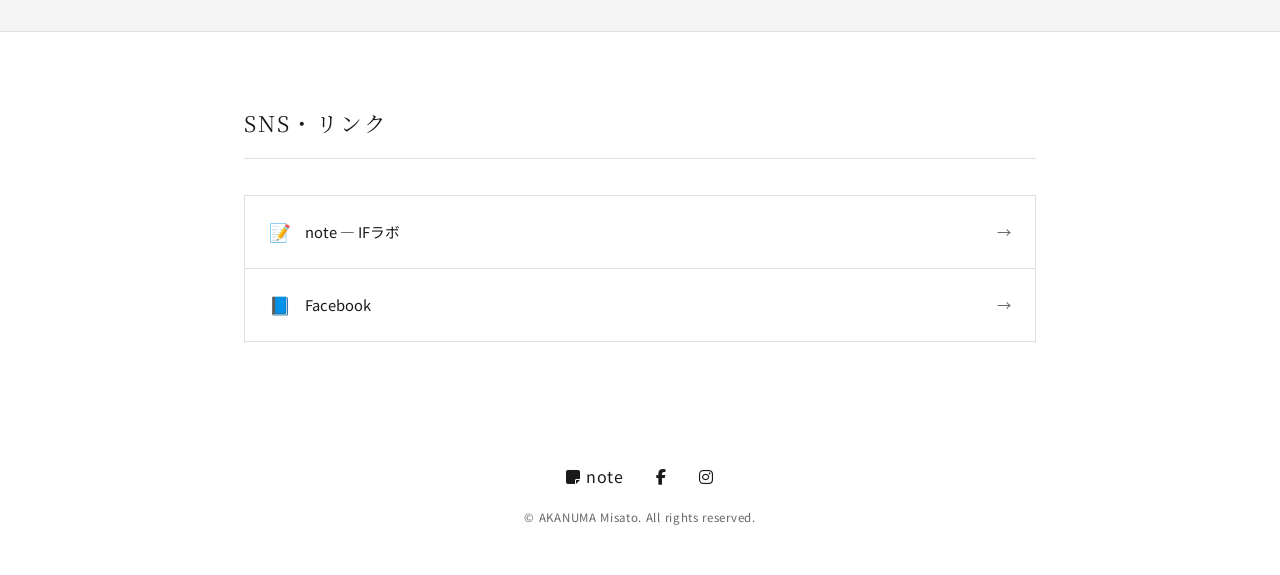
==== commit 7323cca7: "Remove activity cards from media section" ====
--- a/index.html
+++ b/index.html
@@ -81,23 +81,6 @@
     <div class="container">
       <h2 class="section-title">メディア実績・活動</h2>
       <p class="activities-intro">掲載記事・執筆記事の一覧は<a href="/media/">メディア実績ページ</a>からご覧いただけます。</p>
-      <div class="card-grid">
-        <div class="card">
-          <div class="card-icon">🏫</div>
-          <h3>フリースクールIFラボ</h3>
-          <p>カリキュラムのあるフリースクールとして、のべ100名の子どもたちにインクルーシブな学びの場を提供。2026年10月に10年目を迎える。</p>
-        </div>
-        <div class="card">
-          <div class="card-icon">✍️</div>
-          <h3>医療ライター</h3>
-          <p>発達障害ポータルサイト・秋田書店「souffle」・不登校新聞など、発達特性に関する記事を多数執筆。人気記事上位を独占した実績も。</p>
-        </div>
-        <div class="card">
-          <div class="card-icon">👨‍👩‍👧</div>
-          <h3>ABAペアレントトレーニング</h3>
-          <p>応用行動分析学をもとに、子育てに悩む母親向けの支援プログラムを提供。「不安講座」「自分に寄り添う会」なども開催。</p>
-        </div>
-      </div>
     </div>
   </section>
 
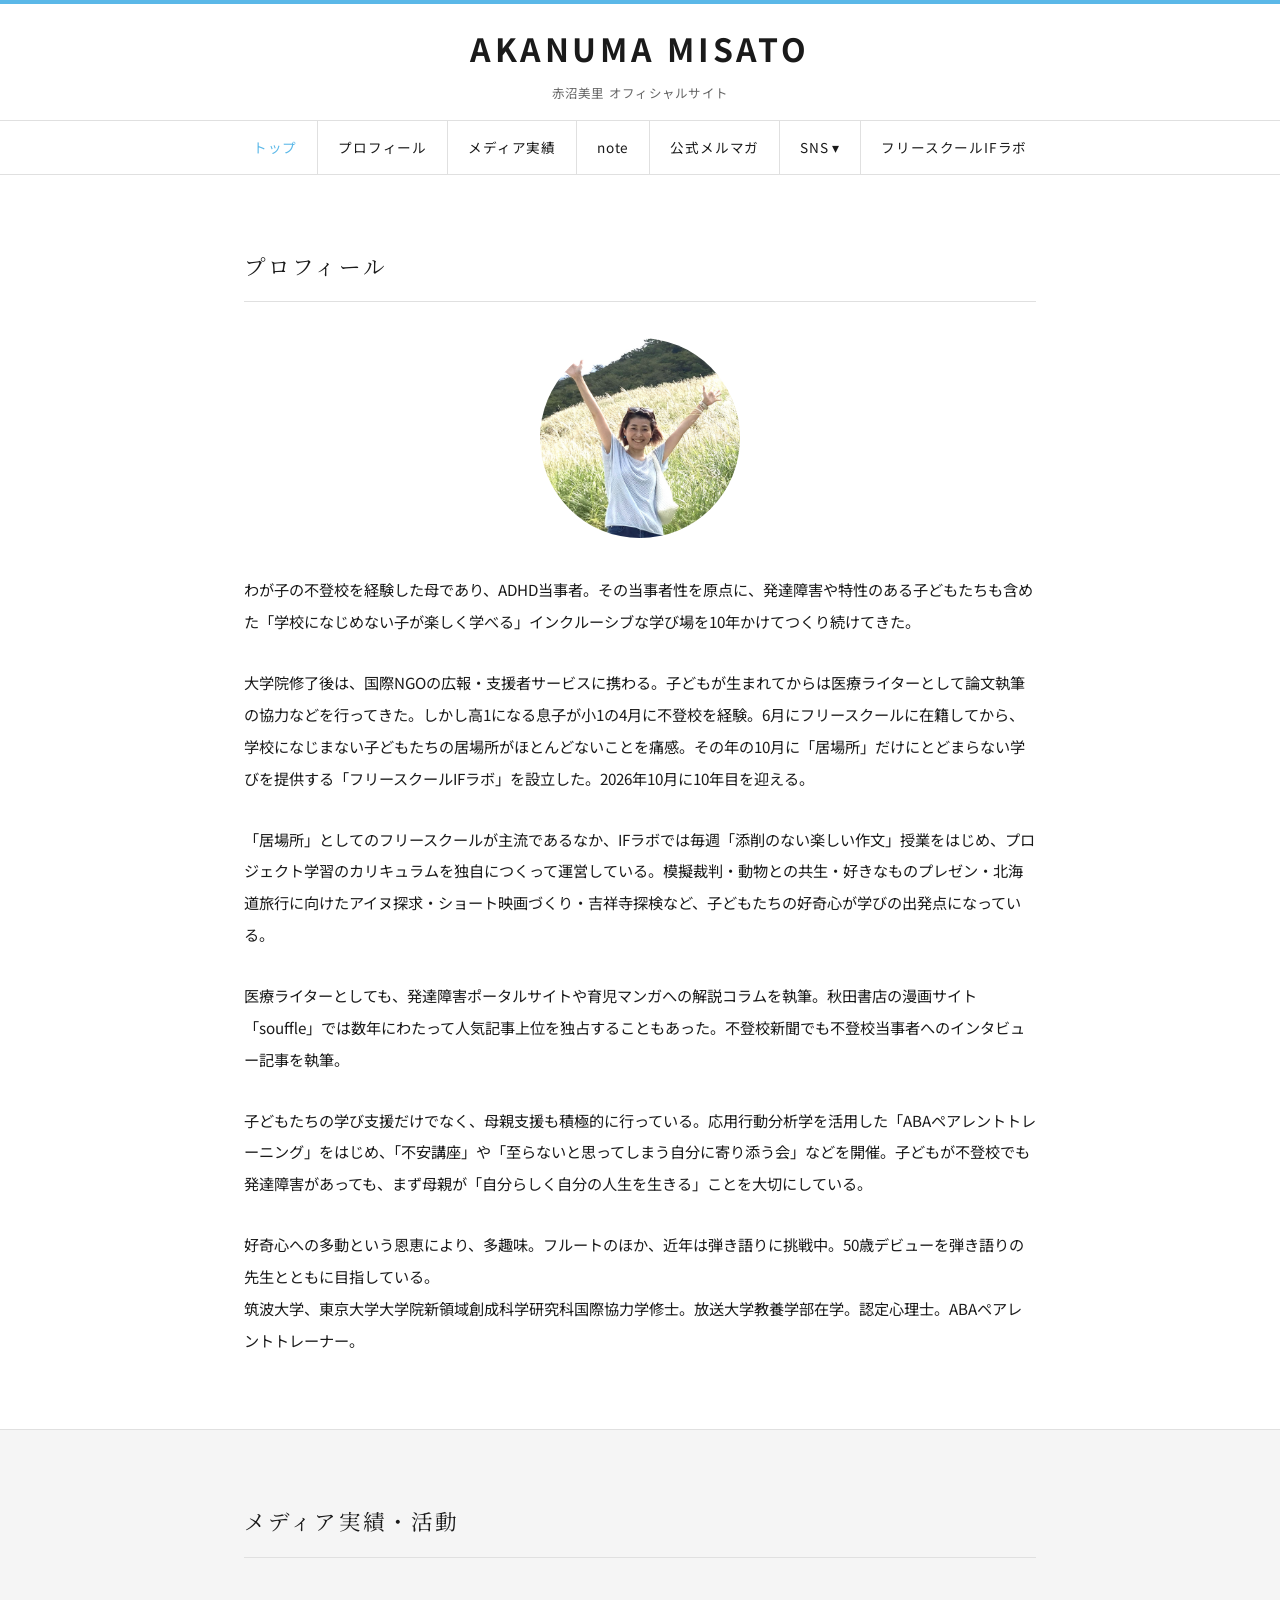
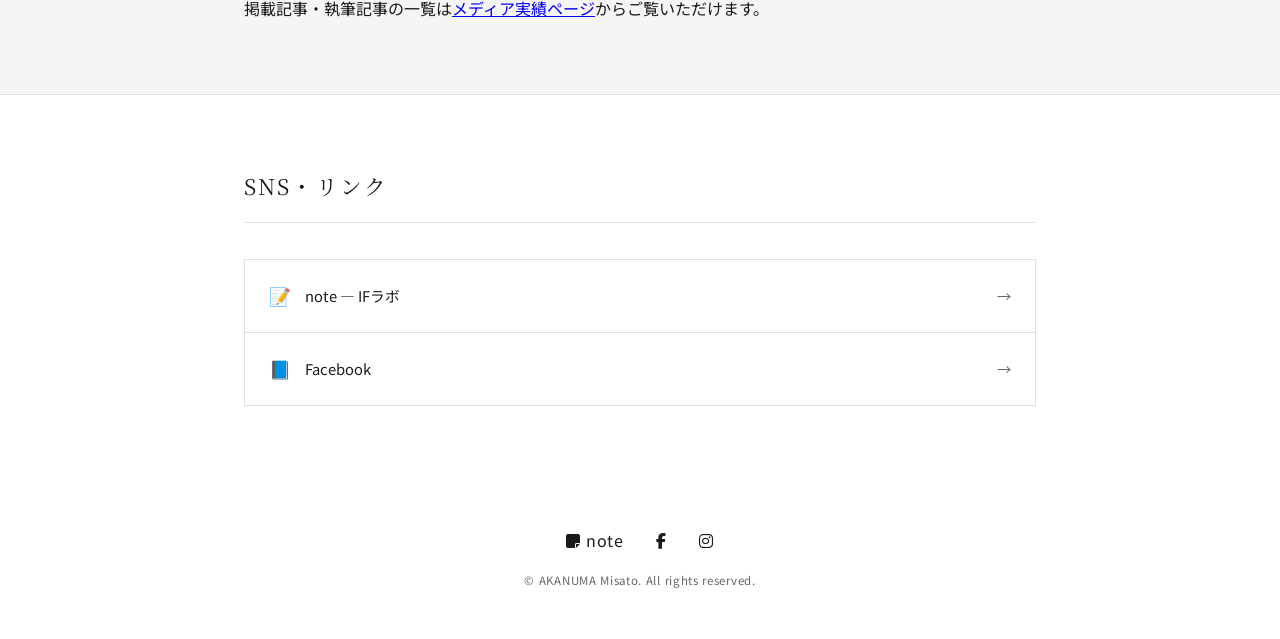
==== commit cc45c98a: "Update index.html" ====
--- a/index.html
+++ b/index.html
@@ -73,6 +73,7 @@
         <p>子どもたちの学び支援だけでなく、母親支援も積極的に行っている。応用行動分析学を活用した「ABAペアレントトレーニング」をはじめ、「不安講座」や「至らないと思ってしまう自分に寄り添う会」などを開催。子どもが不登校でも発達障害があっても、まず母親が「自分らしく自分の人生を生きる」ことを大切にしている。</p>
         <br>
         <p>好奇心への多動という恩恵により、多趣味。フルートのほか、近年は弾き語りに挑戦中。50歳デビューを弾き語りの先生とともに目指している。</p>
+        <p>筑波大学、東京大学大学院新領域創成科学研究科国際協力学修士。放送大学教養学部在学。認定心理士。ABAペアレントトレーナー。</p>
       </div>
     </div>
   </section>
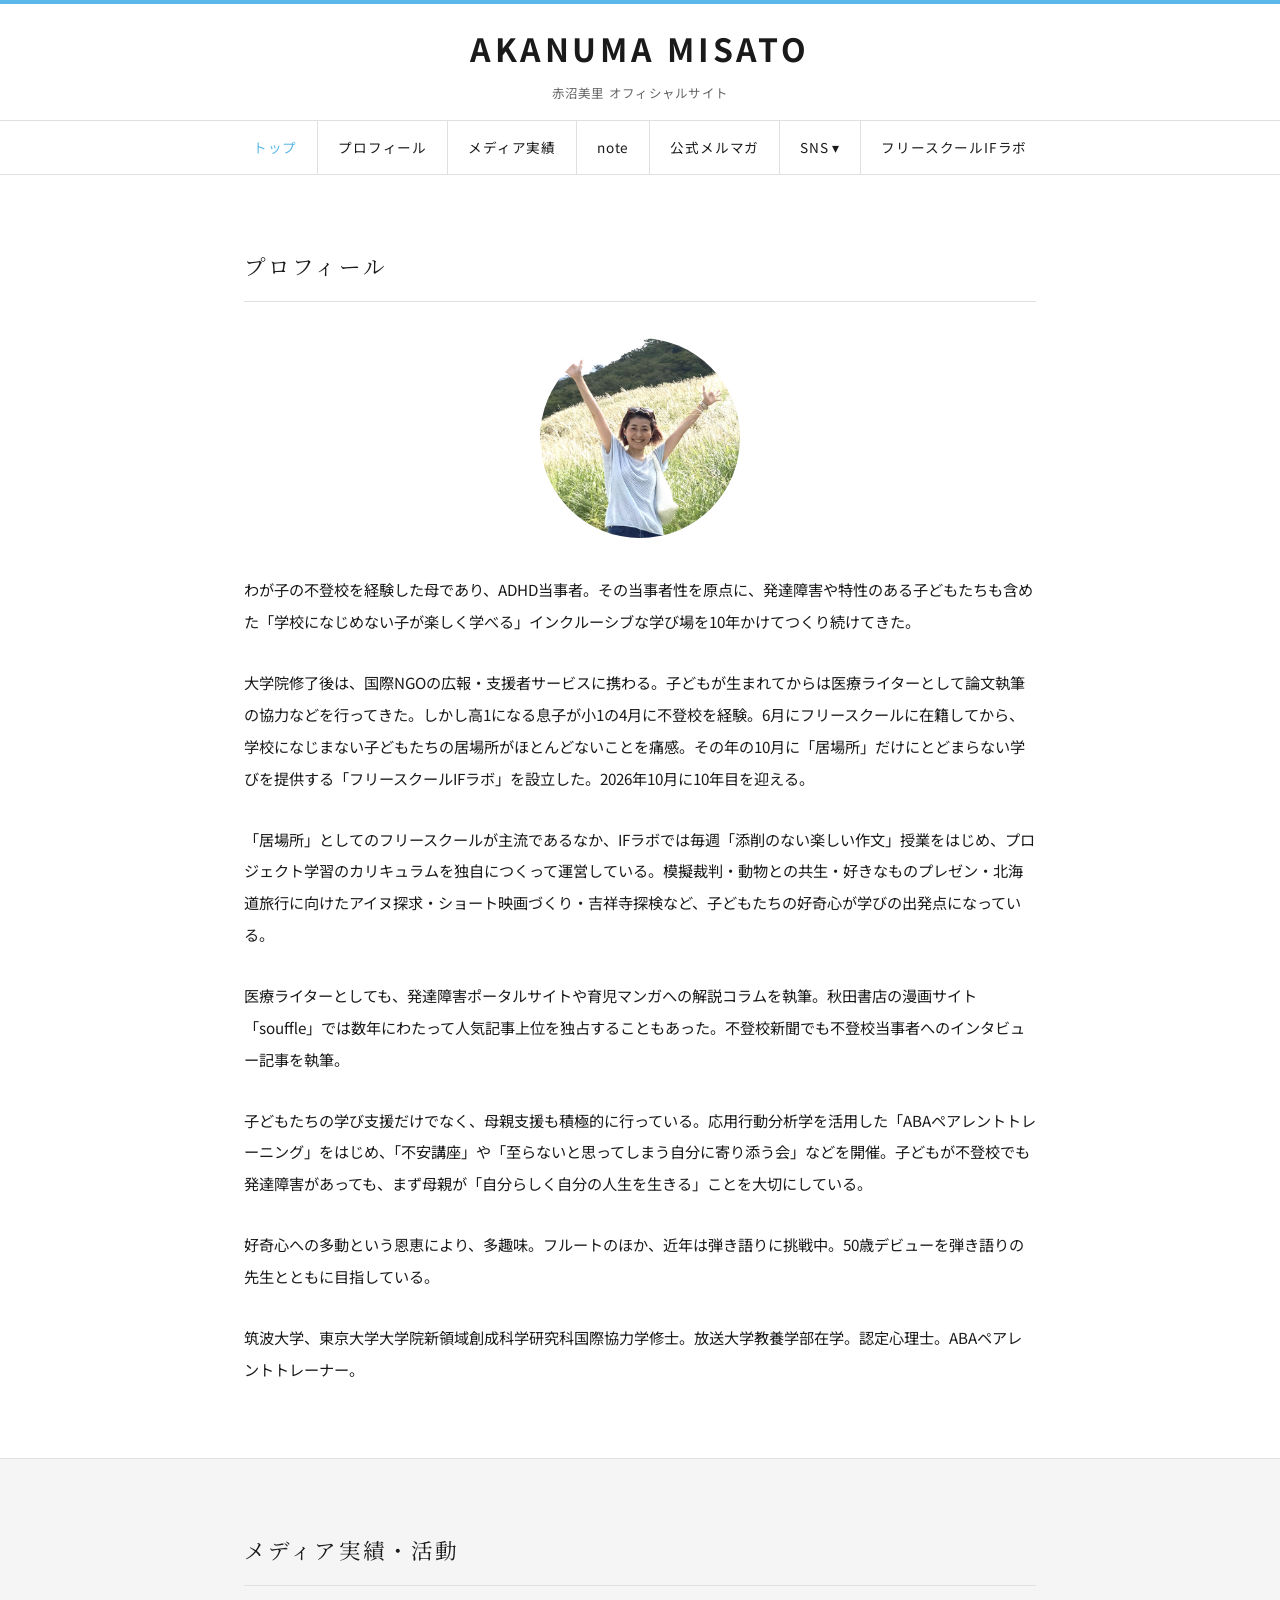
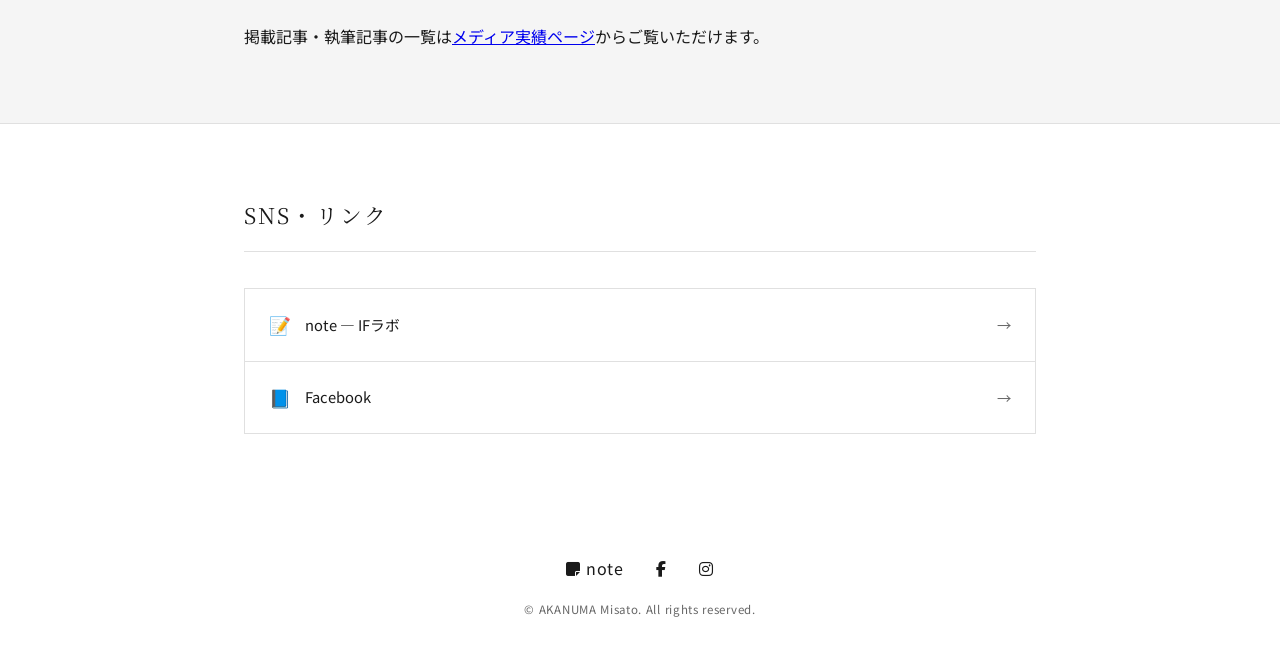
==== commit 9a73e150: "Update index.html" ====
--- a/index.html
+++ b/index.html
@@ -73,6 +73,7 @@
         <p>子どもたちの学び支援だけでなく、母親支援も積極的に行っている。応用行動分析学を活用した「ABAペアレントトレーニング」をはじめ、「不安講座」や「至らないと思ってしまう自分に寄り添う会」などを開催。子どもが不登校でも発達障害があっても、まず母親が「自分らしく自分の人生を生きる」ことを大切にしている。</p>
         <br>
         <p>好奇心への多動という恩恵により、多趣味。フルートのほか、近年は弾き語りに挑戦中。50歳デビューを弾き語りの先生とともに目指している。</p>
+        <br>
         <p>筑波大学、東京大学大学院新領域創成科学研究科国際協力学修士。放送大学教養学部在学。認定心理士。ABAペアレントトレーナー。</p>
       </div>
     </div>
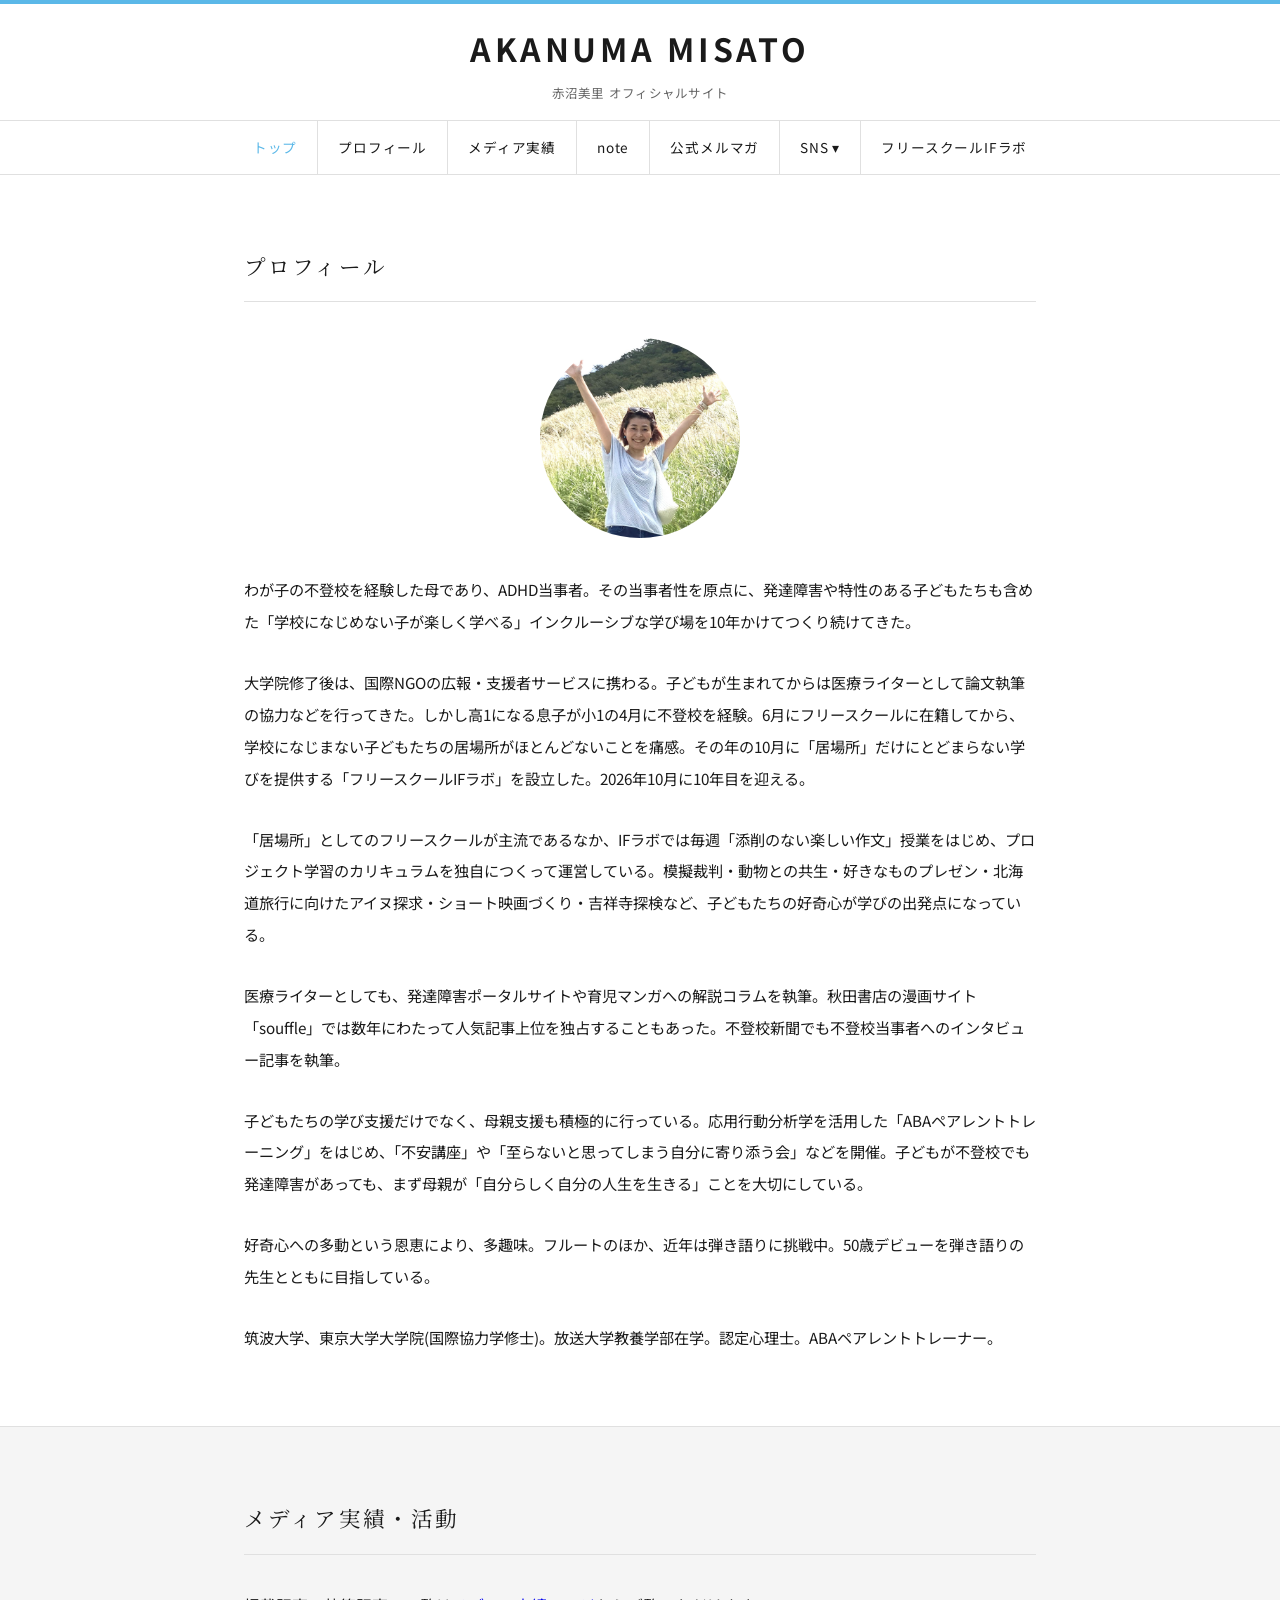
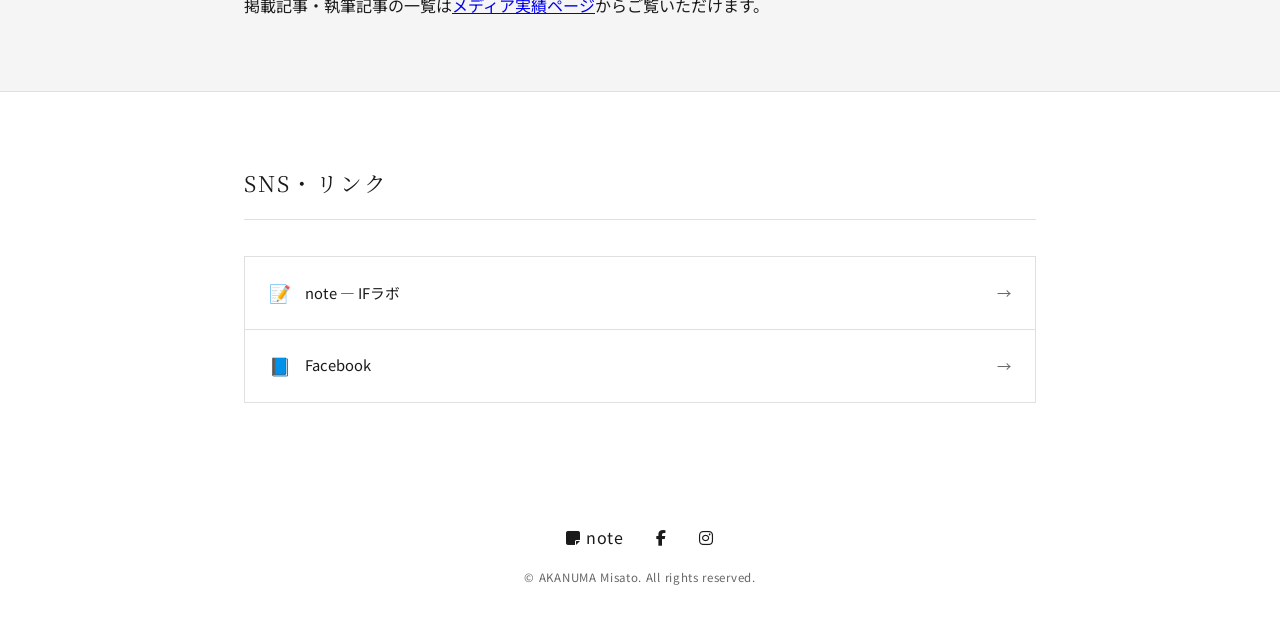
==== commit 41efd5f8: "Update index.html" ====
--- a/index.html
+++ b/index.html
@@ -74,7 +74,7 @@
         <br>
         <p>好奇心への多動という恩恵により、多趣味。フルートのほか、近年は弾き語りに挑戦中。50歳デビューを弾き語りの先生とともに目指している。</p>
         <br>
-        <p>筑波大学、東京大学大学院新領域創成科学研究科国際協力学修士。放送大学教養学部在学。認定心理士。ABAペアレントトレーナー。</p>
+        <p>筑波大学、東京大学大学院(国際協力学修士)。放送大学教養学部在学。認定心理士。ABAペアレントトレーナー。</p>
       </div>
     </div>
   </section>
